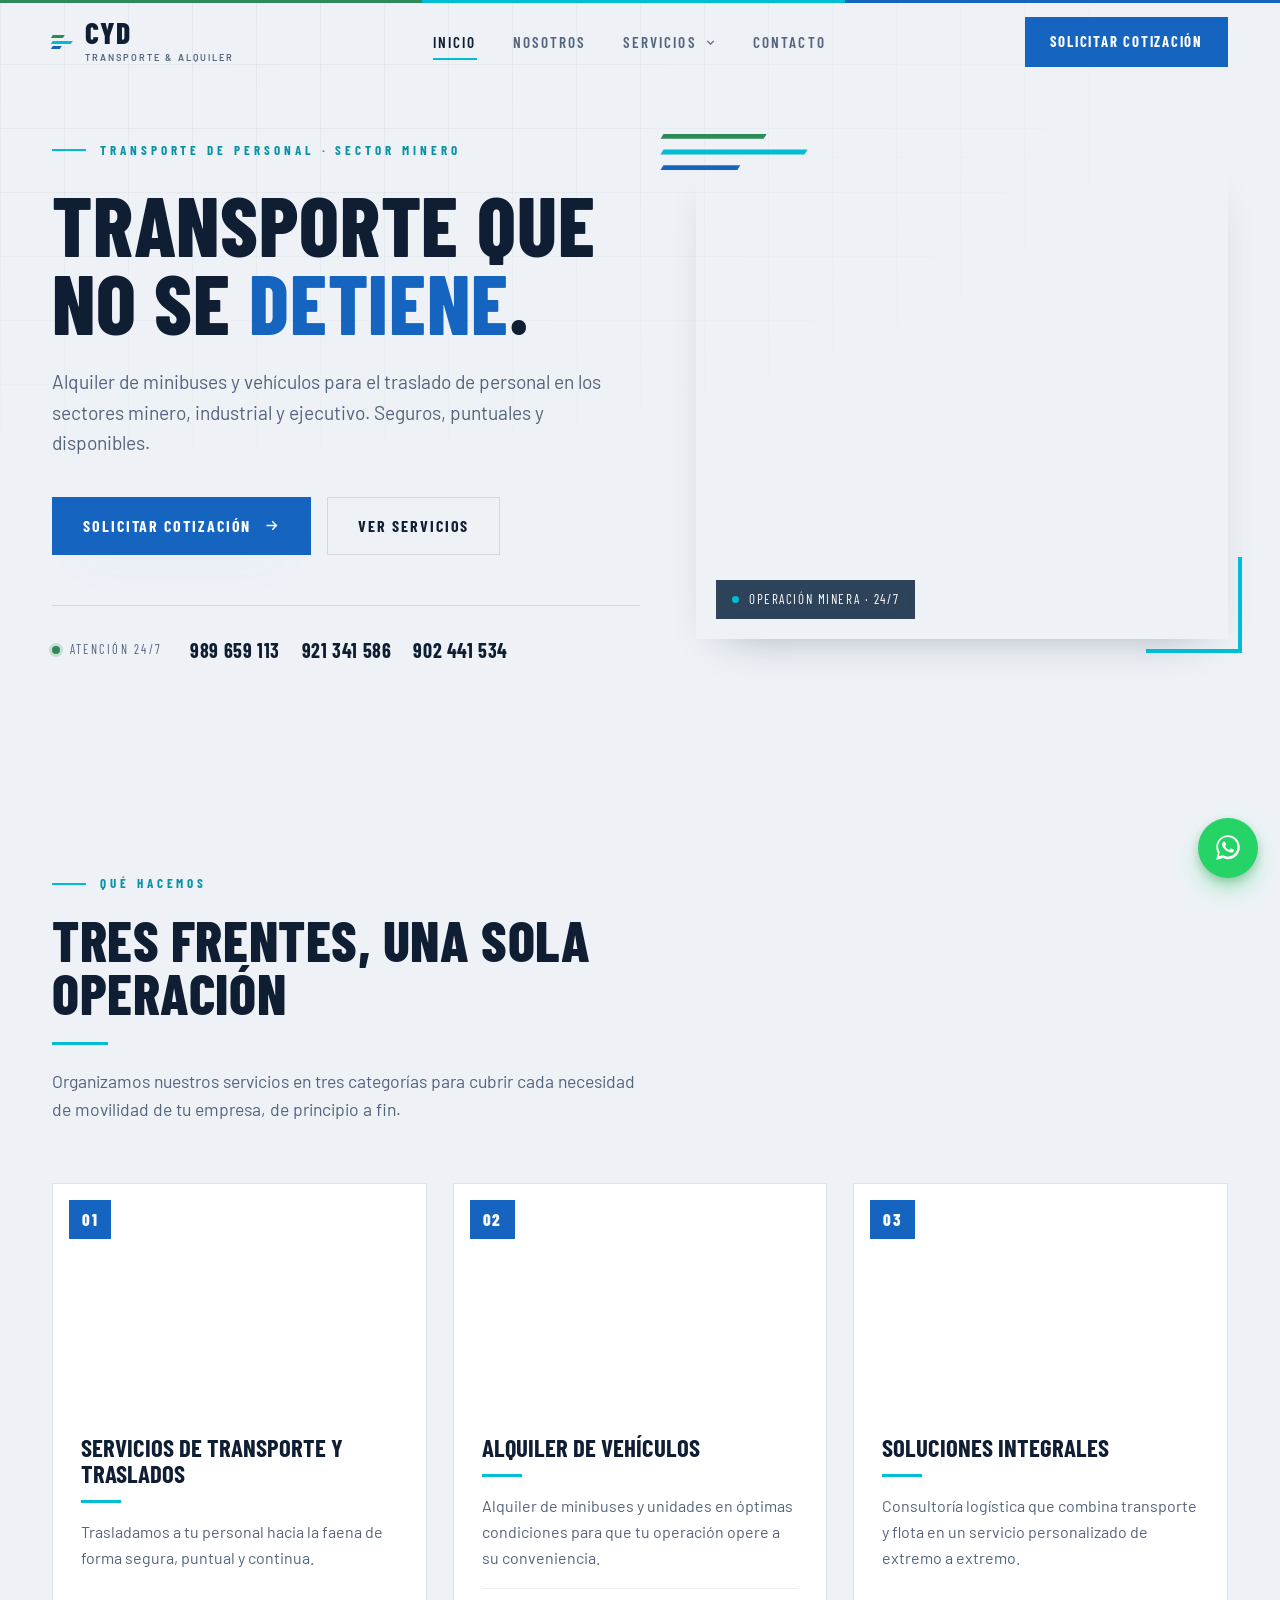
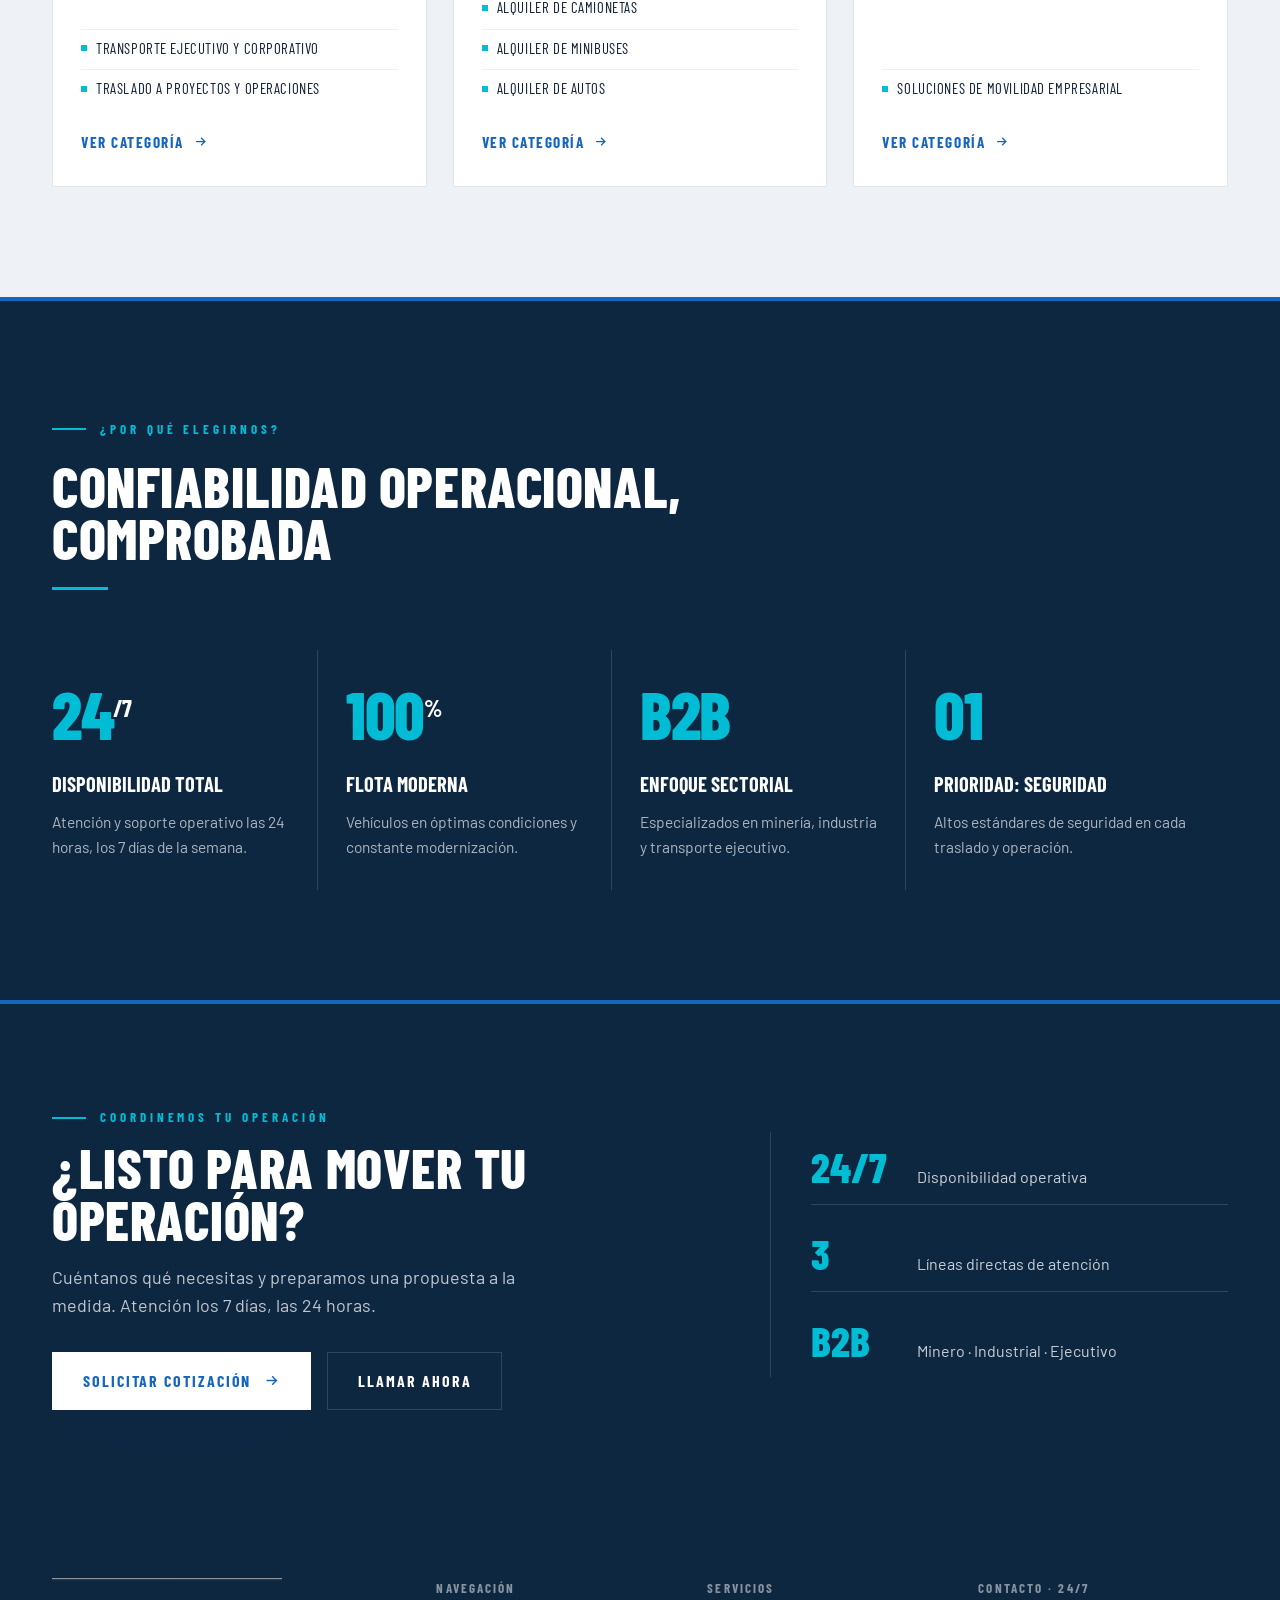
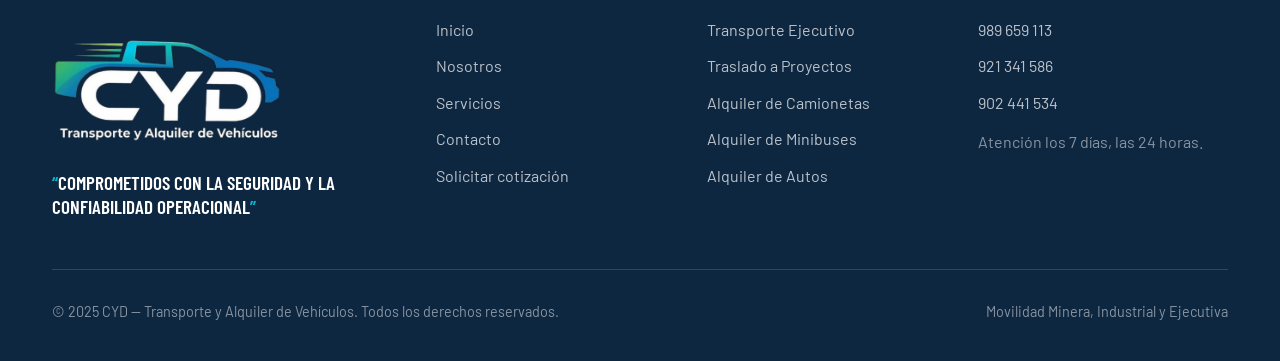
==== index.html @ aae9b76c "Salto a secciones de servicios + boton flotante de WhatsApp - servicios.html salta al #hash tras gen" ====
<!doctype html>
<html lang="es">
  <head>
    <meta charset="UTF-8" />
    <meta name="viewport" content="width=device-width, initial-scale=1.0" />
    <title>CYD — Transporte y Alquiler de Vehículos</title>
    <meta
      name="description"
      content="CYD — Transporte de personal y alquiler de minibuses y vehículos para los sectores minero, industrial y ejecutivo. Disponibilidad 24/7."
    />
    <link rel="preconnect" href="https://fonts.googleapis.com" />
    <link rel="preconnect" href="https://fonts.gstatic.com" crossorigin />
    <link
      href="https://fonts.googleapis.com/css2?family=Barlow+Condensed:wght@500;600;700;800&family=Barlow:wght@300;400;500;600&display=swap"
      rel="stylesheet"
    />
    <link rel="icon" type="image/png" href="assets/cyd-logo-mark.png" />
    <link rel="apple-touch-icon" href="assets/cyd-logo-mark.png" />
    <link rel="stylesheet" href="assets/cyd.css?v=75efc195" />
  </head>
  <body>
    <header id="site-header"></header>
    <div class="mobile-menu" id="mobile-menu"></div>

    <main>
      <!-- HERO -->
      <section class="home-hero">
        <div class="hero-grid"></div>
        <div class="container">
          <div class="grid">
            <div class="copy">
              <span class="eyebrow reveal"
                >Transporte de Personal &middot; Sector Minero</span
              >
              <h1 class="display reveal" style="transition-delay: 0.06s">
                Transporte que<br />no se <span class="accent">detiene</span>.
              </h1>
              <p class="sub reveal" style="transition-delay: 0.12s">
                Alquiler de minibuses y vehículos para el traslado de personal
                en los sectores minero, industrial y ejecutivo. Seguros,
                puntuales y disponibles.
              </p>
              <div class="actions reveal" style="transition-delay: 0.18s">
                <a href="cotizacion.html" class="btn btn-primary"
                  >Solicitar cotización
                  <svg
                    class="arrow"
                    viewBox="0 0 24 24"
                    fill="none"
                    stroke="currentColor"
                    stroke-width="2"
                  >
                    <path d="M5 12h14M13 6l6 6-6 6" /></svg
                ></a>
                <a href="servicios.html" class="btn btn-ghost">Ver servicios</a>
              </div>
              <div class="contacts reveal" style="transition-delay: 0.24s">
                <span class="lab"><span class="dot"></span>Atención 24/7</span>
                <div class="nums">
                  <a href="tel:989659113">989 659 113</a>
                  <a href="tel:921341586">921 341 586</a>
                  <a href="tel:902441534">902 441 534</a>
                </div>
              </div>
            </div>
            <div class="media-frame reveal" style="transition-delay: 0.1s">
              <div class="speedlines">
                <span></span><span></span><span></span>
              </div>
              <image-slot
                id="home-hero"
                style="height: 480px"
                shape="rect"
                fit="cover"
                src="https://images.unsplash.com/photo-1628487749130-2d41acb1802a?w=1100&q=80&auto=format&fit=crop"
                placeholder="Arrastra una foto de tu operación"
              ></image-slot>
              <div class="media-tag">
                <span class="dot"></span>Operación minera · 24/7
              </div>
              <div class="corner"></div>
            </div>
          </div>
        </div>
      </section>

      <!-- CATEGORÍAS -->
      <section class="section-pad" id="categorias">
        <div class="container">
          <div class="section-head reveal">
            <span class="eyebrow">Qué hacemos</span>
            <h2 class="display">Tres frentes, una sola operación</h2>
            <div class="underline"></div>
            <p>
              Organizamos nuestros servicios en tres categorías para cubrir cada
              necesidad de movilidad de tu empresa, de principio a fin.
            </p>
          </div>
          <div class="cat-grid" id="cat-grid"></div>
        </div>
      </section>

      <!-- POR QUÉ -->
      <section
        class="band-navy section-pad"
        id="porque"
        style="
          --band-img: url(&quot;https://images.unsplash.com/photo-1711012604128-8339024a3e12?w=1600&q=80&auto=format&fit=crop&quot;);
        "
      >
        <div class="container">
          <div class="section-head reveal">
            <span class="eyebrow on-dark">¿Por qué elegirnos?</span>
            <h2 class="display">Confiabilidad operacional, comprobada</h2>
            <div class="underline"></div>
          </div>
          <div class="dif-grid" id="dif-grid"></div>
        </div>
      </section>

      <!-- CTA -->
      <section
        class="cta-band"
        style="
          --band-img: url(&quot;https://images.unsplash.com/photo-1755717706420-83d338718475?w=1600&q=80&auto=format&fit=crop&quot;);
        "
      >
        <div class="container">
          <div class="cta-band-inner reveal">
            <div class="cta-band-copy">
              <span class="eyebrow on-dark">Coordinemos tu operación</span>
              <h2 class="display">¿Listo para mover tu operación?</h2>
              <p>
                Cuéntanos qué necesitas y preparamos una propuesta a la medida.
                Atención los 7 días, las 24 horas.
              </p>
              <div class="actions">
                <a href="cotizacion.html" class="btn btn-light"
                  >Solicitar cotización
                  <svg
                    class="arrow"
                    viewBox="0 0 24 24"
                    fill="none"
                    stroke="currentColor"
                    stroke-width="2"
                  >
                    <path d="M5 12h14M13 6l6 6-6 6" /></svg
                ></a>
                <a href="tel:989659113" class="btn btn-ghost on-dark"
                  >Llamar ahora</a
                >
              </div>
            </div>
            <div class="cta-band-aside">
              <div class="kpi">
                <span class="k">24/7</span
                ><span class="v">Disponibilidad operativa</span>
              </div>
              <div class="kpi">
                <span class="k">3</span
                ><span class="v">Líneas directas de atención</span>
              </div>
              <div class="kpi">
                <span class="k">B2B</span
                ><span class="v">Minero · Industrial · Ejecutivo</span>
              </div>
            </div>
          </div>
        </div>
      </section>
    </main>

    <footer id="site-footer"></footer>

    <script>
      window.CYD_PAGE = "inicio";
    </script>
    <script src="assets/image-slot.js?v=605df3a6"></script>
    <script src="assets/cyd.js?v=7b2daee9"></script>
    <script>
      // Tarjetas de categoría (usa CYD_CATS de cyd.js)
      const catMeta = {
        transporte: {
          photo:
            "https://images.unsplash.com/photo-1535655685871-dc8158ff167e?w=900&q=80&auto=format&fit=crop",
          desc: "Trasladamos a tu personal hacia la faena de forma segura, puntual y continua.",
        },
        alquiler: {
          photo:
            "https://images.unsplash.com/photo-1533473359331-0135ef1b58bf?w=900&q=80&auto=format&fit=crop",
          desc: "Alquiler de minibuses y unidades en óptimas condiciones para que tu operación opere a su conveniencia.",
        },
        soluciones: {
          photo:
            "https://images.unsplash.com/photo-1553413077-190dd305871c?w=900&q=80&auto=format&fit=crop",
          desc: "Consultoría logística que combina transporte y flota en un servicio personalizado de extremo a extremo.",
        },
      };
      const arrow =
        '<svg viewBox="0 0 24 24" fill="none" stroke="currentColor" stroke-width="2"><path d="M5 12h14M13 6l6 6-6 6"/></svg>';
      document.getElementById("cat-grid").innerHTML = window.CYD_CATS.map(
        (c, i) => `
    <a class="cat-card reveal" href="servicios.html#cat-${c.id}" style="transition-delay:${i * 0.08}s">
      <div class="ph">
        <span class="num">${c.n}</span>
        <image-slot id="cat-${c.id}" style="height:220px" shape="rect" fit="cover" src="${catMeta[c.id].photo}" placeholder="Foto ${c.short}"></image-slot>
      </div>
      <div class="body">
        <h3>${c.title}</h3>
        <div class="ul"></div>
        <p>${catMeta[c.id].desc}</p>
        <div class="svc">${c.services.map((s) => `<span>${s.name}</span>`).join("")}</div>
        <span class="more">Ver categoría ${arrow}</span>
      </div>
    </a>`,
      ).join("");

      const dif = [
        {
          num: "24",
          small: "/7",
          t: "Disponibilidad total",
          d: "Atención y soporte operativo las 24 horas, los 7 días de la semana.",
        },
        {
          num: "100",
          small: "%",
          t: "Flota moderna",
          d: "Vehículos en óptimas condiciones y constante modernización.",
        },
        {
          num: "B2B",
          small: "",
          t: "Enfoque sectorial",
          d: "Especializados en minería, industria y transporte ejecutivo.",
        },
        {
          num: "01",
          small: "",
          t: "Prioridad: seguridad",
          d: "Altos estándares de seguridad en cada traslado y operación.",
        },
      ];
      document.getElementById("dif-grid").innerHTML = dif
        .map(
          (d, i) => `
    <div class="dif reveal" style="transition-delay:${i * 0.07}s">
      <div class="num">${d.num}<small>${d.small}</small></div>
      <h3>${d.t}</h3>
      <p>${d.d}</p>
    </div>`,
        )
        .join("");
    </script>
  </body>
</html>
---- assets/cyd.css ----
/* ============================================================
   CYD — Sistema de diseño compartido
   Light-first · derivado del logo (azul/cian/verde sobre claro)
   Fonts: Barlow Condensed (display) · Barlow (cuerpo)
============================================================ */
:root {
  --bg: #EEF2F7;
  --surface: #FFFFFF;
  --bg-3: #E4EAF2;
  --navy: #0E2741;
  --navy-2: #143150;
  --ink: #0F1E33;
  --ink-2: #54647C;
  --ink-3: #8492a6;
  --blue: #1565C0;
  --blue-bright: #2479e0;
  --blue-deep: #0E4A94;
  --cyan: #00BCD4;
  --cyan-ink: #0792a6;
  --green: #2E8B57;
  --line: rgba(15,30,51,0.12);
  --line-2: rgba(15,30,51,0.07);
  --line-d: rgba(255,255,255,0.14);
  --shadow: 0 22px 48px -28px rgba(21,101,192,0.45);
  --shadow-card: 0 18px 44px -28px rgba(15,30,51,0.42);
  --shadow-nav: 0 8px 30px -20px rgba(15,30,51,0.5);
  --maxw: 1240px;
  --ease: cubic-bezier(0.22, 1, 0.36, 1);
}
* { margin: 0; padding: 0; box-sizing: border-box; }
html { scroll-behavior: smooth; }
body {
  background: var(--bg);
  color: var(--ink);
  font-family: 'Barlow', system-ui, sans-serif;
  line-height: 1.6;
  overflow-x: hidden;
  -webkit-font-smoothing: antialiased;
}
::selection { background: var(--cyan); color: var(--navy); }
a { color: inherit; text-decoration: none; }
ul { list-style: none; }
img, svg { display: block; }
image-slot { display: block; }

.display { font-family: 'Barlow Condensed', sans-serif; font-weight: 800; text-transform: uppercase; letter-spacing: 0.01em; line-height: 0.94; }
.eyebrow {
  font-family: 'Barlow Condensed', sans-serif; font-weight: 700; text-transform: uppercase;
  letter-spacing: 0.3em; font-size: 0.82rem; color: var(--cyan-ink);
  display: inline-flex; align-items: center; gap: 14px;
}
.eyebrow::before { content: ""; width: 34px; height: 2px; background: var(--cyan); }
.eyebrow.on-dark { color: var(--cyan); }

.container { width: 100%; max-width: var(--maxw); margin: 0 auto; padding: 0 32px; position: relative; z-index: 2; }
section { position: relative; }

/* ---------- Buttons ---------- */
.btn {
  font-family: 'Barlow Condensed', sans-serif; font-weight: 700; text-transform: uppercase;
  letter-spacing: 0.12em; font-size: 1rem; padding: 15px 30px;
  display: inline-flex; align-items: center; gap: 12px; border: 1.5px solid transparent;
  cursor: pointer; transition: all 0.25s var(--ease); background: none; color: var(--ink);
}
.btn-primary { background: var(--blue); color: #fff; box-shadow: var(--shadow); }
.btn-primary:hover { background: var(--blue-bright); transform: translateY(-2px); }
.btn-ghost { border-color: var(--line); color: var(--ink); }
.btn-ghost:hover { border-color: var(--cyan); color: var(--cyan-ink); }
.btn-ghost.on-dark { color: #fff; border-color: var(--line-d); }
.btn-ghost.on-dark:hover { border-color: var(--cyan); color: var(--cyan); }
.btn-light { background: #fff; color: var(--blue); box-shadow: var(--shadow); }
.btn-light:hover { background: var(--bg); transform: translateY(-2px); }
.btn svg { width: 17px; height: 17px; }
.btn .arrow { transition: transform 0.25s var(--ease); }
.btn:hover .arrow { transform: translateX(4px); }

/* ---------- Speed lines (motivo del logo) ---------- */
.speedlines { position: absolute; pointer-events: none; display: flex; flex-direction: column; gap: 9px; }
.speedlines span { height: 4px; display: block; transform: skewX(-32deg); }
.speedlines span:nth-child(1) { width: 86px; background: var(--green); }
.speedlines span:nth-child(2) { width: 120px; background: var(--cyan); }
.speedlines span:nth-child(3) { width: 64px; background: var(--blue); }

/* ---------- Logo ---------- */
.logo { display: flex; align-items: center; gap: 13px; }
.logo .ticks { display: flex; flex-direction: column; gap: 3px; }
.logo .ticks span { height: 2.5px; display: block; transform: skewX(-32deg); }
.logo .ticks span:nth-child(1) { width: 12px; background: var(--green); }
.logo .ticks span:nth-child(2) { width: 20px; background: var(--cyan); }
.logo .ticks span:nth-child(3) { width: 9px;  background: var(--blue); }
.logo .word { font-family: 'Barlow Condensed', sans-serif; font-weight: 800; font-size: 1.85rem; letter-spacing: 0.04em; line-height: 1; color: var(--ink); }
.logo .tag { font-size: 0.58rem; letter-spacing: 0.22em; text-transform: uppercase; color: var(--ink-2); font-weight: 600; margin-top: 3px; }
.logo-stack { display: flex; flex-direction: column; }
.logo.on-dark .word { color: #fff; }
.logo.on-dark .tag { color: rgba(255,255,255,0.6); }

/* ---------- Navbar ---------- */
header { position: fixed; top: 0; left: 0; right: 0; z-index: 200; border-bottom: 1px solid transparent; transition: background 0.3s var(--ease), border-color 0.3s var(--ease), box-shadow 0.3s var(--ease); }
header::before { content: ""; position: absolute; top: 0; left: 0; right: 0; height: 3px; background: linear-gradient(90deg, var(--green) 0 33%, var(--cyan) 33% 66%, var(--blue) 66% 100%); z-index: 1; }
header.scrolled, header.solid { background: rgba(255,255,255,0.94); backdrop-filter: blur(14px); border-bottom: 1px solid var(--line); box-shadow: var(--shadow-nav); }
.nav { display: flex; align-items: center; justify-content: space-between; height: 84px; }
.nav-links { display: flex; align-items: center; gap: 36px; }
.nav-links > a, .nav-item > a {
  font-family: 'Barlow Condensed', sans-serif; font-weight: 600; text-transform: uppercase;
  letter-spacing: 0.14em; font-size: 0.95rem; color: var(--ink-2);
  position: relative; padding: 6px 0; transition: color 0.2s var(--ease);
  display: inline-flex; align-items: center; gap: 7px;
}
.nav-links > a::after, .nav-item > a::after { content: ""; position: absolute; left: 0; bottom: 0; width: 0; height: 2px; background: var(--cyan); transition: width 0.25s var(--ease); }
.nav-links > a:hover, .nav-item > a:hover { color: var(--ink); }
.nav-links > a:hover::after, .nav-item > a:hover::after { width: 100%; }
.nav-links > a.active, .nav-item.active > a { color: var(--ink); }
.nav-links > a.active::after, .nav-item.active > a::after { width: 100%; }
.nav-item > a .chev { width: 13px; height: 13px; transition: transform 0.25s var(--ease); }
.nav-cta { display: flex; align-items: center; gap: 22px; }
.nav-cta .btn { padding: 12px 24px; font-size: 0.92rem; white-space: nowrap; }
.nav-toggle { display: none; background: none; border: 0; cursor: pointer; padding: 6px; }
.nav-toggle span { display: block; width: 26px; height: 2px; background: var(--ink); margin: 5px 0; transition: 0.25s; }

/* ---------- Mega-menú ---------- */
.nav-item { position: static; align-self: stretch; display: flex; align-items: center; }
.mega {
  position: absolute; top: 84px; left: 50%; transform: translateX(-50%) translateY(10px);
  width: min(860px, calc(100vw - 48px));
  background: #fff; border: 1px solid var(--line); box-shadow: 0 30px 70px -32px rgba(15,30,51,0.55);
  display: grid; grid-template-columns: 340px 1fr; opacity: 0; visibility: hidden;
  transition: opacity 0.22s var(--ease), transform 0.22s var(--ease); z-index: 210;
}
.nav-item:hover .mega, .mega:hover, .nav-item.open .mega { opacity: 1; visibility: visible; transform: translateX(-50%) translateY(0); }
.nav-item:hover > a .chev { transform: rotate(180deg); }
.mega-cats { background: var(--bg); border-right: 1px solid var(--line); padding: 14px; }
.mega-cat {
  display: flex; align-items: center; gap: 16px; padding: 16px 18px; cursor: pointer; text-decoration: none;
  border: 1px solid transparent; transition: background 0.18s var(--ease), border-color 0.18s var(--ease); position: relative;
}
.mega-cat .cn { font-family: 'Barlow Condensed', sans-serif; font-weight: 800; font-size: 0.92rem; color: var(--blue); letter-spacing: 0.06em; min-width: 22px; }
.mega-cat .ct { font-family: 'Barlow Condensed', sans-serif; font-weight: 600; text-transform: uppercase; letter-spacing: 0.05em; font-size: 1.02rem; color: var(--ink); line-height: 1.05; flex: 1; }
.mega-cat .ca { width: 16px; height: 16px; color: var(--ink-3); transition: transform 0.18s var(--ease); }
.mega-cat:hover, .mega-cat.active { background: #fff; border-color: var(--line); }
.mega-cat.active { box-shadow: inset 3px 0 0 var(--cyan); }
.mega-cat.active .ca { transform: translateX(3px); color: var(--blue); }
.mega-panel { padding: 30px 34px; display: none; }
.mega-panel.active { display: block; animation: megaFade 0.25s var(--ease); }
@keyframes megaFade { from { opacity: 0; transform: translateY(6px); } to { opacity: 1; transform: none; } }
.mega-panel h4 { font-family: 'Barlow Condensed', sans-serif; font-weight: 700; text-transform: uppercase; letter-spacing: 0.18em; font-size: 0.78rem; color: var(--ink-3); margin-bottom: 18px; padding-bottom: 14px; border-bottom: 1px solid var(--line); }
.mega-panel a { display: flex; align-items: center; gap: 12px; padding: 11px 0; color: var(--ink); font-size: 1.05rem; transition: color 0.18s var(--ease), padding 0.18s var(--ease); }
.mega-panel a::before { content: ""; width: 0; height: 1.5px; background: var(--cyan); transition: width 0.2s var(--ease); }
.mega-panel a:hover { color: var(--blue); padding-left: 4px; }
.mega-panel a:hover::before { width: 16px; }

/* ---------- Mobile menu ---------- */
.mobile-menu { position: fixed; inset: 84px 0 0 0; background: #fff; z-index: 190; transform: translateX(100%); transition: transform 0.35s var(--ease); padding: 14px 24px 40px; overflow-y: auto; -webkit-overflow-scrolling: touch; overscroll-behavior: contain; }
.mobile-menu.open { transform: translateX(0); }
.mobile-menu > a:not(.btn), .mm-cat-head { display: block; font-family: 'Barlow Condensed', sans-serif; font-weight: 600; text-transform: uppercase; letter-spacing: 0.1em; font-size: 1.3rem; padding: 16px 0; border-bottom: 1px solid var(--line); color: var(--ink); }
.mm-group { border-bottom: 1px solid var(--line); padding: 12px 0; }
.mm-group .mm-cat-head { border: 0; padding: 10px 0; color: var(--blue); font-size: 1.05rem; letter-spacing: 0.08em; }
.mm-group a { display: block; padding: 11px 0 11px 16px; color: var(--ink-2); font-size: 1.05rem; }
.mm-group a:active { color: var(--blue); }
.mobile-menu .btn { display: flex; width: 100%; justify-content: center; margin-top: 26px; border: 0; padding: 17px 24px; }
.mobile-menu .btn-primary { background: var(--blue); color: #fff; }

/* Hamburguesa → X */
.nav-toggle span { transition: transform 0.28s var(--ease), opacity 0.2s var(--ease); transform-origin: center; }
.nav-toggle.open span:nth-child(1) { transform: translateY(7px) rotate(45deg); }
.nav-toggle.open span:nth-child(2) { opacity: 0; }
.nav-toggle.open span:nth-child(3) { transform: translateY(-7px) rotate(-45deg); }

/* ---------- Page hero (interior) ---------- */
.page-hero { padding: 150px 0 70px; background: var(--navy); color: #fff; position: relative; overflow: hidden; border-bottom: 4px solid var(--blue); }
.page-hero .hero-grid { position: absolute; inset: 0; z-index: 1;
  background-image: linear-gradient(rgba(255,255,255,0.05) 1px, transparent 1px), linear-gradient(90deg, rgba(255,255,255,0.05) 1px, transparent 1px);
  background-size: 64px 64px; -webkit-mask-image: radial-gradient(120% 100% at 80% 0%, #000, transparent 70%); mask-image: radial-gradient(120% 100% at 80% 0%, #000, transparent 70%); }
.page-hero .speedlines { top: 50%; right: 5%; transform: translateY(-50%) scale(2.2); transform-origin: right; opacity: 0.85; }
.page-hero .inner { position: relative; z-index: 2; max-width: 820px; }
.page-hero .crumbs { font-family: 'Barlow Condensed', sans-serif; text-transform: uppercase; letter-spacing: 0.16em; font-size: 0.82rem; color: rgba(255,255,255,0.55); margin-bottom: 20px; display: flex; gap: 10px; align-items: center; }
.page-hero .crumbs a:hover { color: var(--cyan); }
.page-hero .crumbs .sep { color: var(--cyan); }
.page-hero h1 { font-size: clamp(2.8rem, 6vw, 5rem); color: #fff; }
.page-hero h1 .accent { color: var(--cyan); }
.page-hero .lead { color: rgba(255,255,255,0.7); font-size: 1.2rem; max-width: 620px; margin-top: 22px; }

/* ---------- Section scaffold ---------- */
.section-pad { padding: 110px 0; }
.section-head { max-width: 720px; margin-bottom: 60px; }
.section-head.center { margin-left: auto; margin-right: auto; text-align: center; }
.section-head.center .eyebrow { justify-content: center; }
.section-head.center .underline { margin-left: auto; margin-right: auto; }
.section-head h2 { font-size: clamp(2.2rem, 4.4vw, 3.6rem); margin-top: 20px; }
.section-head .underline { width: 56px; height: 3px; background: var(--cyan); margin-top: 22px; }
.section-head p { color: var(--ink-2); margin-top: 22px; font-size: 1.1rem; max-width: 600px; }
.section-head.center p { margin-left: auto; margin-right: auto; }

/* ---------- Footer ---------- */
footer { background: var(--navy); color: #fff; padding: 72px 0 38px; }
.footer-top { display: grid; grid-template-columns: 1.5fr 1fr 1fr 1.1fr; gap: 44px; padding-bottom: 50px; border-bottom: 1px solid var(--line-d); }
.footer-logo { display: inline-block; }
.footer-logo img { width: 230px; height: auto; display: block; }
.footer-lema { font-family: 'Barlow Condensed', sans-serif; font-weight: 600; text-transform: uppercase; font-size: 1.2rem; line-height: 1.25; max-width: 320px; margin-top: 22px; color: #fff; }
.footer-lema .q { color: var(--cyan); }
.footer-col h5 { font-family: 'Barlow Condensed', sans-serif; text-transform: uppercase; letter-spacing: 0.16em; font-size: 0.82rem; color: rgba(255,255,255,0.5); margin-bottom: 18px; }
.footer-col a, .footer-col p { color: rgba(255,255,255,0.72); font-size: 1rem; display: block; margin-bottom: 11px; transition: color 0.2s var(--ease); }
.footer-col a:hover { color: var(--cyan); }
.footer-bottom { display: flex; flex-wrap: wrap; justify-content: space-between; align-items: center; gap: 16px; padding-top: 30px; color: rgba(255,255,255,0.5); font-size: 0.9rem; }

/* ---------- Reveal ---------- */
.reveal { opacity: 0; transform: translateY(28px); transition: opacity 0.7s var(--ease), transform 0.7s var(--ease); }
.reveal.in { opacity: 1; transform: none; }
@media (prefers-reduced-motion: reduce) { .reveal { opacity: 1; transform: none; transition: none; } }

/* ============================================================
   COMPONENTES DE CONTENIDO
============================================================ */

/* ---------- Home hero (split) ---------- */
.home-hero { padding: 132px 0 90px; position: relative; overflow: hidden; }
.home-hero .hero-grid { position: absolute; inset: 0; z-index: 0;
  background-image: linear-gradient(rgba(15,30,51,0.05) 1px, transparent 1px), linear-gradient(90deg, rgba(15,30,51,0.05) 1px, transparent 1px);
  background-size: 64px 64px; -webkit-mask-image: radial-gradient(110% 80% at 20% 10%, #000, transparent 70%); mask-image: radial-gradient(110% 80% at 20% 10%, #000, transparent 70%); }
.home-hero .grid { display: grid; grid-template-columns: 1.05fr 0.95fr; gap: 56px; align-items: center; position: relative; z-index: 2; }
.home-hero h1 { font-size: clamp(3rem, 6.5vw, 5.8rem); margin: 24px 0 0; }
.home-hero h1 .accent { color: var(--blue); }
.home-hero .sub { color: var(--ink-2); font-size: clamp(1.05rem, 1.5vw, 1.3rem); max-width: 560px; margin: 26px 0 0; }
.home-hero .actions { display: flex; flex-wrap: wrap; gap: 16px; margin-top: 38px; }
.home-hero .contacts { display: flex; flex-wrap: wrap; align-items: center; gap: 12px 28px; margin-top: 50px; padding-top: 28px; border-top: 1px solid var(--line); }
.home-hero .contacts .lab { font-family: 'Barlow Condensed', sans-serif; text-transform: uppercase; letter-spacing: 0.18em; font-size: 0.78rem; color: var(--ink-2); display: flex; align-items: center; gap: 10px; }
.home-hero .contacts .lab .dot { width: 8px; height: 8px; background: var(--green); border-radius: 50%; box-shadow: 0 0 0 3px rgba(46,139,87,0.2); }
.home-hero .contacts .nums { display: flex; flex-wrap: wrap; gap: 8px 22px; }
.home-hero .contacts .nums a { font-family: 'Barlow Condensed', sans-serif; font-weight: 700; font-size: 1.25rem; letter-spacing: 0.03em; transition: color 0.2s var(--ease); }
.home-hero .contacts .nums a:hover { color: var(--blue); }

/* media frame (foto real) */
.media-frame { position: relative; }
.media-frame .speedlines { top: -22px; left: -22px; z-index: 3; transform: scale(1.2); }
.media-frame .corner { position: absolute; right: -14px; bottom: -14px; width: 96px; height: 96px; border-right: 4px solid var(--cyan); border-bottom: 4px solid var(--cyan); z-index: 3; pointer-events: none; }
.media-frame image-slot { width: 100%; box-shadow: var(--shadow-card); }
.media-tag { position: absolute; left: 20px; bottom: 20px; z-index: 4; background: rgba(14,39,65,0.86); backdrop-filter: blur(6px); color: #fff; font-family: 'Barlow Condensed', sans-serif; text-transform: uppercase; letter-spacing: 0.12em; font-size: 0.82rem; padding: 9px 16px; display: flex; align-items: center; gap: 10px; }
.media-tag .dot { width: 7px; height: 7px; border-radius: 50%; background: var(--cyan); }

/* ---------- Category cards (overview) ---------- */
.cat-grid { display: grid; grid-template-columns: repeat(3, 1fr); gap: 26px; }
.cat-card { background: var(--surface); border: 1px solid var(--line); display: flex; flex-direction: column; transition: transform 0.3s var(--ease), box-shadow 0.3s var(--ease); position: relative; overflow: hidden; }
.cat-card:hover { transform: translateY(-4px); box-shadow: var(--shadow-card); }
.cat-card .ph { position: relative; overflow: hidden; }
.cat-card .ph image-slot { width: 100%; height: 220px; }
.cat-card .ph .num { position: absolute; top: 16px; left: 16px; z-index: 4; font-family: 'Barlow Condensed', sans-serif; font-weight: 800; font-size: 1.05rem; letter-spacing: 0.1em; color: #fff; background: var(--blue); padding: 6px 13px; }
.cat-card .body { padding: 30px 28px 32px; display: flex; flex-direction: column; flex: 1; }
.cat-card h3 { font-family: 'Barlow Condensed', sans-serif; font-weight: 700; text-transform: uppercase; font-size: 1.55rem; line-height: 1.05; }
.cat-card .ul { width: 40px; height: 3px; background: var(--cyan); margin: 14px 0 16px; }
.cat-card p { color: var(--ink-2); font-size: 1rem; flex: 1; }
.cat-card .svc { margin-top: 18px; display: flex; flex-direction: column; gap: 2px; }
.cat-card .svc span { font-family: 'Barlow Condensed', sans-serif; text-transform: uppercase; letter-spacing: 0.04em; font-size: 0.92rem; color: var(--ink); padding: 7px 0; border-top: 1px solid var(--line-2); display: flex; align-items: center; gap: 9px; }
.cat-card .svc span::before { content: ""; width: 6px; height: 6px; background: var(--cyan); flex: none; }
.cat-card .more { margin-top: 22px; font-family: 'Barlow Condensed', sans-serif; font-weight: 700; text-transform: uppercase; letter-spacing: 0.1em; font-size: 0.95rem; color: var(--blue); display: inline-flex; align-items: center; gap: 9px; transition: gap 0.25s var(--ease); }
.cat-card:hover .more { gap: 15px; }
.cat-card .more svg { width: 15px; height: 15px; }

/* ---------- Service detail blocks (servicios.html) ---------- */
.cat-section { padding: 96px 0; border-top: 1px solid var(--line); scroll-margin-top: 96px; }
.cat-section:nth-of-type(even) { background: var(--surface); }
.cat-section .head { display: flex; align-items: flex-end; gap: 24px; margin-bottom: 50px; flex-wrap: wrap; }
.cat-section .head .bignum { font-family: 'Barlow Condensed', sans-serif; font-weight: 800; font-size: clamp(3.5rem, 7vw, 6rem); line-height: 0.8; color: var(--bg-3); -webkit-text-stroke: 0; }
.cat-section .head .htext h2 { font-size: clamp(2rem, 4vw, 3.2rem); }
.cat-section .head .htext .eyebrow { margin-bottom: 12px; }
.cat-section .head .htext .ul { width: 50px; height: 3px; background: var(--cyan); margin-top: 16px; }
.svc-grid { display: grid; grid-template-columns: repeat(2, 1fr); gap: 26px; }
.svc-grid.cols-1 { grid-template-columns: 1fr; }
.svc-item { display: grid; grid-template-columns: 300px 1fr; background: var(--bg); border: 1px solid var(--line); overflow: hidden; transition: box-shadow 0.3s var(--ease); scroll-margin-top: 110px; }
.cat-section:nth-of-type(even) .svc-item { background: var(--surface); }
.svc-item:hover { box-shadow: var(--shadow-card); }
.svc-item .ph image-slot { width: 100%; height: 100%; min-height: 220px; }
.svc-item .body { padding: 30px 30px 34px; display: flex; flex-direction: column; }
.svc-item .ic { width: 44px; height: 44px; color: var(--blue); margin-bottom: 18px; }
.svc-item h3 { font-family: 'Barlow Condensed', sans-serif; font-weight: 700; text-transform: uppercase; font-size: 1.5rem; line-height: 1.05; margin-bottom: 12px; }
.svc-item p { color: var(--ink-2); font-size: 1.02rem; }
.svc-item .tags { display: flex; flex-wrap: wrap; gap: 8px; margin-top: 20px; }
.svc-item .tags span { font-family: 'Barlow Condensed', sans-serif; text-transform: uppercase; letter-spacing: 0.06em; font-size: 0.8rem; color: var(--cyan-ink); border: 1px solid var(--line); padding: 5px 11px; }

/* ---------- Stats / diferenciadores (banda navy) ---------- */
.band-navy { background: var(--navy); color: #fff; border-top: 4px solid var(--blue); position: relative; isolation: isolate; overflow: hidden; }
.band-navy::before { content: ""; position: absolute; inset: 0; z-index: -2; background-image: var(--band-img); background-size: cover; background-position: center; opacity: 0.16; }
.band-navy::after { content: ""; position: absolute; inset: 0; z-index: -1; background:
  linear-gradient(115deg, var(--navy) 0%, rgba(14,39,65,0.7) 46%, rgba(14,39,65,0.92) 100%); }
.band-navy .section-head h2 { color: #fff; }
.dif-grid { display: grid; grid-template-columns: repeat(4, 1fr); gap: 0; }
.dif { padding: 30px 28px 30px 0; border-right: 1px solid var(--line-d); margin-right: 28px; }
.dif:last-child { border-right: 0; margin-right: 0; }
.dif .num { font-family: 'Barlow Condensed', sans-serif; font-weight: 800; font-size: 4.2rem; line-height: 1; color: var(--cyan); letter-spacing: -0.02em; }
.dif .num small { font-size: 1.5rem; color: #fff; vertical-align: super; font-weight: 700; }
.dif h3 { font-family: 'Barlow Condensed', sans-serif; font-weight: 700; text-transform: uppercase; font-size: 1.28rem; margin: 20px 0 10px; color: #fff; }
.dif p { color: rgba(255,255,255,0.66); font-size: 0.97rem; }

/* ---------- Misión / Visión / Valores ---------- */
.mv-grid { display: grid; grid-template-columns: 1fr 1fr; gap: 70px; align-items: start; }
.mv-block { margin-bottom: 40px; }
.mv-block:last-child { margin-bottom: 0; }
.mv-block .tag { font-family: 'Barlow Condensed', sans-serif; text-transform: uppercase; letter-spacing: 0.2em; font-size: 0.85rem; color: var(--cyan-ink); display: flex; align-items: center; gap: 12px; margin-bottom: 14px; }
.mv-block .tag .n { color: rgba(15,30,51,0.3); }
.mv-block h3 { font-family: 'Barlow Condensed', sans-serif; font-weight: 700; text-transform: uppercase; font-size: 1.8rem; margin-bottom: 10px; }
.mv-block p { color: var(--ink-2); font-size: 1.05rem; }
.valores .vh { font-family: 'Barlow Condensed', sans-serif; font-weight: 700; text-transform: uppercase; letter-spacing: 0.04em; font-size: 1.5rem; margin-bottom: 24px; padding-bottom: 18px; border-bottom: 1px solid var(--line); }
.valor { padding: 15px 0 15px 22px; border-left: 3px solid var(--cyan); margin-bottom: 16px; transition: padding-left 0.25s var(--ease); }
.valor:hover { padding-left: 30px; }
.valor h4 { font-family: 'Barlow Condensed', sans-serif; font-weight: 700; text-transform: uppercase; letter-spacing: 0.05em; font-size: 1.15rem; margin-bottom: 3px; }
.valor p { color: var(--ink-2); font-size: 0.95rem; }

/* ---------- Contacto: números ---------- */
.band-blue { background: var(--blue); color: #fff; overflow: hidden; position: relative; isolation: isolate; }
.band-blue::before { content: ""; position: absolute; inset: 0; z-index: -2; background-image: var(--band-img); background-size: cover; background-position: center; opacity: 0.14; }
.band-blue::after { content: ""; position: absolute; inset: 0; z-index: -1; background:
  linear-gradient(115deg, var(--blue-deep) 0%, rgba(21,101,192,0.78) 48%, rgba(14,74,148,0.92) 100%); }
.band-blue .speedlines { top: 50px; right: 4%; transform: scale(2.1); transform-origin: right; opacity: 0.85; }
.band-blue .speedlines span:nth-child(1) { background: var(--green); }
.band-blue .speedlines span:nth-child(2) { background: var(--cyan); }
.band-blue .speedlines span:nth-child(3) { background: #fff; }
.band-blue .eyebrow { color: #fff; }
.band-blue .eyebrow::before { background: var(--cyan); }
.band-blue h2 { color: #fff; }
.badge-247 { display: inline-flex; align-items: center; gap: 12px; border: 1.5px solid var(--line-d); padding: 10px 20px; font-family: 'Barlow Condensed', sans-serif; text-transform: uppercase; letter-spacing: 0.16em; font-size: 0.95rem; color: #fff; }
.badge-247 .dot { width: 9px; height: 9px; background: var(--cyan); border-radius: 50%; animation: pulse 2.4s infinite; }
@keyframes pulse { 0%,100% { box-shadow: 0 0 0 0 rgba(0,188,212,0.6); } 50% { box-shadow: 0 0 0 8px rgba(0,188,212,0); } }
.num-grid { display: grid; grid-template-columns: repeat(3, 1fr); gap: 1px; background: var(--line-d); border: 1px solid var(--line-d); }
.num-card { background: var(--blue); padding: 38px 32px; transition: background 0.3s var(--ease); }
.num-card:hover { background: var(--blue-deep); }
.num-card .lbl { font-family: 'Barlow Condensed', sans-serif; text-transform: uppercase; letter-spacing: 0.2em; font-size: 0.78rem; color: rgba(255,255,255,0.7); display: flex; align-items: center; gap: 9px; margin-bottom: 14px; }
.num-card .lbl svg { width: 16px; height: 16px; color: var(--cyan); }
.num-card a { font-family: 'Barlow Condensed', sans-serif; font-weight: 800; font-size: clamp(1.7rem, 3vw, 2.4rem); letter-spacing: 0.02em; color: #fff; transition: color 0.2s var(--ease); }
.num-card a:hover { color: var(--cyan); }

/* ---------- CTA band (claro) ---------- */
.cta-split { display: grid; grid-template-columns: 1.2fr auto; gap: 40px; align-items: center; background: var(--surface); border: 1px solid var(--line); border-top: 4px solid var(--blue); padding: 50px 48px; }
.cta-split h2 { font-size: clamp(1.9rem, 3.4vw, 2.8rem); }
.cta-split p { color: var(--ink-2); margin-top: 12px; font-size: 1.08rem; max-width: 520px; }
.cta-split .actions { display: flex; flex-direction: column; gap: 12px; }

/* ---------- CTA band (foto + KPIs) ---------- */
.cta-band { position: relative; isolation: isolate; overflow: hidden; background: var(--navy); color: #fff; padding: 96px 0; border-top: 4px solid var(--blue); }
.cta-band::before { content: ""; position: absolute; inset: 0; z-index: -2; background-image: var(--band-img); background-size: cover; background-position: center; opacity: 0.2; }
.cta-band::after { content: ""; position: absolute; inset: 0; z-index: -1; background: linear-gradient(110deg, var(--navy) 0%, rgba(14,39,65,0.72) 52%, rgba(14,39,65,0.9) 100%); }
.cta-band-inner { display: grid; grid-template-columns: 1.3fr 0.9fr; gap: 56px; align-items: center; }
.cta-band-copy h2 { font-size: clamp(2.1rem, 4.4vw, 3.4rem); margin-top: 14px; color: #fff; }
.cta-band-copy p { color: rgba(255,255,255,0.74); font-size: 1.12rem; margin-top: 18px; max-width: 520px; }
.cta-band-copy .actions { display: flex; flex-wrap: wrap; gap: 16px; margin-top: 32px; }
.cta-band-aside { display: flex; flex-direction: column; gap: 14px; border-left: 1px solid var(--line-d); padding-left: 40px; }
.cta-band-aside .kpi { display: flex; align-items: baseline; gap: 16px; padding: 14px 0; border-bottom: 1px solid var(--line-d); }
.cta-band-aside .kpi:last-child { border-bottom: 0; }
.cta-band-aside .kpi .k { font-family: 'Barlow Condensed', sans-serif; font-weight: 800; font-size: 2.6rem; line-height: 1; color: var(--cyan); min-width: 90px; }
.cta-band-aside .kpi .v { font-size: 1rem; color: rgba(255,255,255,0.78); }

/* ---------- Forms ---------- */
.form-card { background: var(--surface); border: 1px solid var(--line); padding: 44px 44px 48px; box-shadow: var(--shadow-card); }
.form-row { display: grid; grid-template-columns: 1fr 1fr; gap: 22px; margin-bottom: 22px; }
.field { display: flex; flex-direction: column; gap: 8px; }
.field.full { grid-column: 1 / -1; }
.field label { font-family: 'Barlow Condensed', sans-serif; text-transform: uppercase; letter-spacing: 0.1em; font-size: 0.82rem; color: var(--ink-2); font-weight: 600; }
.field label .req { color: var(--blue); }
.field input, .field select, .field textarea {
  font-family: 'Barlow', sans-serif; font-size: 1rem; color: var(--ink);
  background: var(--bg); border: 1.5px solid var(--line); padding: 13px 15px; transition: border-color 0.2s var(--ease), background 0.2s var(--ease);
}
.field input:focus, .field select:focus, .field textarea:focus { outline: none; border-color: var(--blue); background: #fff; }
.field textarea { resize: vertical; min-height: 130px; }
.form-note { font-size: 0.92rem; color: var(--ink-3); margin-top: 6px; }
.form-success { display: none; background: rgba(46,139,87,0.1); border: 1px solid var(--green); color: #1c6b3f; padding: 16px 18px; font-weight: 500; margin-bottom: 22px; }
.form-success.show { display: block; }

/* ---------- Contact info side ---------- */
.contact-grid { display: grid; grid-template-columns: 1fr 1fr; gap: 56px; align-items: start; }
.info-list { display: flex; flex-direction: column; gap: 4px; }
.info-item { display: flex; gap: 18px; padding: 22px 0; border-bottom: 1px solid var(--line); }
.info-item:last-child { border-bottom: 0; }
.info-item .ic { width: 44px; height: 44px; flex: none; border: 1.5px solid var(--line); display: flex; align-items: center; justify-content: center; color: var(--blue); }
.info-item .ic svg { width: 20px; height: 20px; }
.info-item .it h4 { font-family: 'Barlow Condensed', sans-serif; text-transform: uppercase; letter-spacing: 0.08em; font-size: 1.05rem; margin-bottom: 4px; }
.info-item .it p, .info-item .it a { color: var(--ink-2); font-size: 1.02rem; display: block; }
.info-item .it a:hover { color: var(--blue); }

/* ============================================================
   RESPONSIVE  (de mayor a menor — el menor sobreescribe)
============================================================ */

/* Tablet ───────────────────────────────────────────── */
@media (max-width: 980px) {
  .footer-top { grid-template-columns: 1fr 1fr; gap: 36px; }
  .home-hero .grid { grid-template-columns: 1fr; gap: 40px; }
  .home-hero .media-frame { order: -1; }
  .home-hero h1 { margin-top: 18px; }
  .cat-grid { grid-template-columns: 1fr; max-width: 460px; margin: 0 auto; }
  .dif-grid { grid-template-columns: repeat(2, 1fr); gap: 34px 0; }
  .dif:nth-child(2) { border-right: 0; margin-right: 0; }
  .mv-grid { grid-template-columns: 1fr; gap: 48px; }
  .svc-grid { grid-template-columns: 1fr; }
  .contact-grid { grid-template-columns: 1fr; gap: 44px; }
  .cta-band { padding: 76px 0; }
  .cta-band-inner { grid-template-columns: 1fr; gap: 36px; }
  .cta-band-aside { border-left: 0; padding-left: 0; border-top: 1px solid var(--line-d); padding-top: 12px; }
  .cta-band-aside .kpi .k { font-size: 2.2rem; min-width: 76px; }
}

/* Navegación móvil ──────────────────────────────────── */
@media (max-width: 860px) {
  .nav-links, .nav-cta .btn { display: none; }
  .nav-toggle { display: block; }
}

/* Móvil grande ──────────────────────────────────────── */
@media (max-width: 760px) {
  .container { padding: 0 22px; }
  .section-pad { padding: 78px 0; }
  .page-hero { padding: 124px 0 52px; }
  .footer-top { grid-template-columns: 1fr 1fr; gap: 30px 28px; }
  .home-hero { padding: 116px 0 64px; }
  .home-hero image-slot#home-hero { height: 340px !important; }
  .svc-item { grid-template-columns: 1fr; }
  .svc-item .ph image-slot { height: 210px; min-height: 0; }
  .num-grid { grid-template-columns: 1fr; }
  .dif-grid { grid-template-columns: 1fr; }
  .dif { border-right: 0; margin-right: 0; border-bottom: 1px solid var(--line-d); padding: 24px 0; }
  .dif:last-child { border-bottom: 0; }
  .form-row { grid-template-columns: 1fr; gap: 18px; }
  .cta-split { grid-template-columns: 1fr; padding: 36px 26px; }
  .cat-section { padding: 72px 0; }
  .cat-section .head { gap: 16px; margin-bottom: 36px; }
  .cat-section .head .bignum { display: none; }
  .form-card { padding: 30px 22px 34px; }
  /* índice de categorías (servicios.html) → apilado */
  #cat-index { grid-template-columns: 1fr !important; }
  #cat-index > a { border-right: 0 !important; border-bottom: 1px solid var(--line); }
  #cat-index > a:last-child { border-bottom: 0; }
}

/* Móvil pequeño ──────────────────────────────────────── */
@media (max-width: 480px) {
  .container { padding: 0 18px; }
  .nav { height: 72px; }
  header.scrolled, header.solid { } 
  .mobile-menu, .mega { top: 72px; }
  .mobile-menu { inset: 72px 0 0 0; }
  .logo .word { font-size: 1.6rem; }
  .section-pad { padding: 64px 0; }
  .section-head { margin-bottom: 40px; }
  .home-hero { padding: 104px 0 54px; }
  .home-hero image-slot#home-hero { height: 280px !important; }
  .home-hero .contacts { gap: 12px 20px; margin-top: 38px; }
  .page-hero { padding: 104px 0 44px; border-bottom-width: 3px; }
  .footer-top { grid-template-columns: 1fr; gap: 28px; }
  .footer-bottom { flex-direction: column; align-items: flex-start; }
  .btn { padding: 13px 22px; font-size: 0.95rem; }
  .cta-band { padding: 60px 0; }
  .cta-band-aside .kpi .k { font-size: 2rem; min-width: 68px; }
  .num-card { padding: 30px 24px; }
  .badge-247 { font-size: 0.85rem; padding: 9px 16px; }
  .media-frame .corner { display: none; }
  .media-frame .speedlines { transform: scale(0.9); }
  .info-item { gap: 14px; }
  /* tipografía: evita títulos que desborden en pantallas muy angostas */
  .display { overflow-wrap: anywhere; }
}

/* Pantallas muy angostas (≤360) ──────────────────────── */
@media (max-width: 360px) {
  .home-hero .contacts .nums a, .hero-contacts .nums a { font-size: 1.12rem; }
  .cta-band-aside .kpi { flex-direction: column; gap: 4px; }
  .cta-band-aside .kpi .k { min-width: 0; }
}

/* Botón flotante de WhatsApp ──────────────────────────── */
#wa-float {
  position: fixed; right: 22px; bottom: 22px; z-index: 300;
  width: 60px; height: 60px; border-radius: 50%;
  display: flex; align-items: center; justify-content: center;
  background: #25D366; color: #fff;
  box-shadow: 0 12px 28px -8px rgba(37,211,102,0.7), 0 4px 10px rgba(0,0,0,0.18);
  transition: transform 0.2s var(--ease), box-shadow 0.2s var(--ease);
  animation: waPulse 2.6s ease-out infinite;
}
#wa-float svg { width: 34px; height: 34px; }
#wa-float:hover { transform: scale(1.08); box-shadow: 0 16px 34px -8px rgba(37,211,102,0.85), 0 6px 14px rgba(0,0,0,0.22); }
@keyframes waPulse {
  0% { box-shadow: 0 12px 28px -8px rgba(37,211,102,0.7), 0 0 0 0 rgba(37,211,102,0.5); }
  70% { box-shadow: 0 12px 28px -8px rgba(37,211,102,0.7), 0 0 0 16px rgba(37,211,102,0); }
  100% { box-shadow: 0 12px 28px -8px rgba(37,211,102,0.7), 0 0 0 0 rgba(37,211,102,0); }
}
@media (max-width: 480px) {
  #wa-float { right: 16px; bottom: 16px; width: 54px; height: 54px; }
  #wa-float svg { width: 30px; height: 30px; }
}
@media (prefers-reduced-motion: reduce) { #wa-float { animation: none; } }
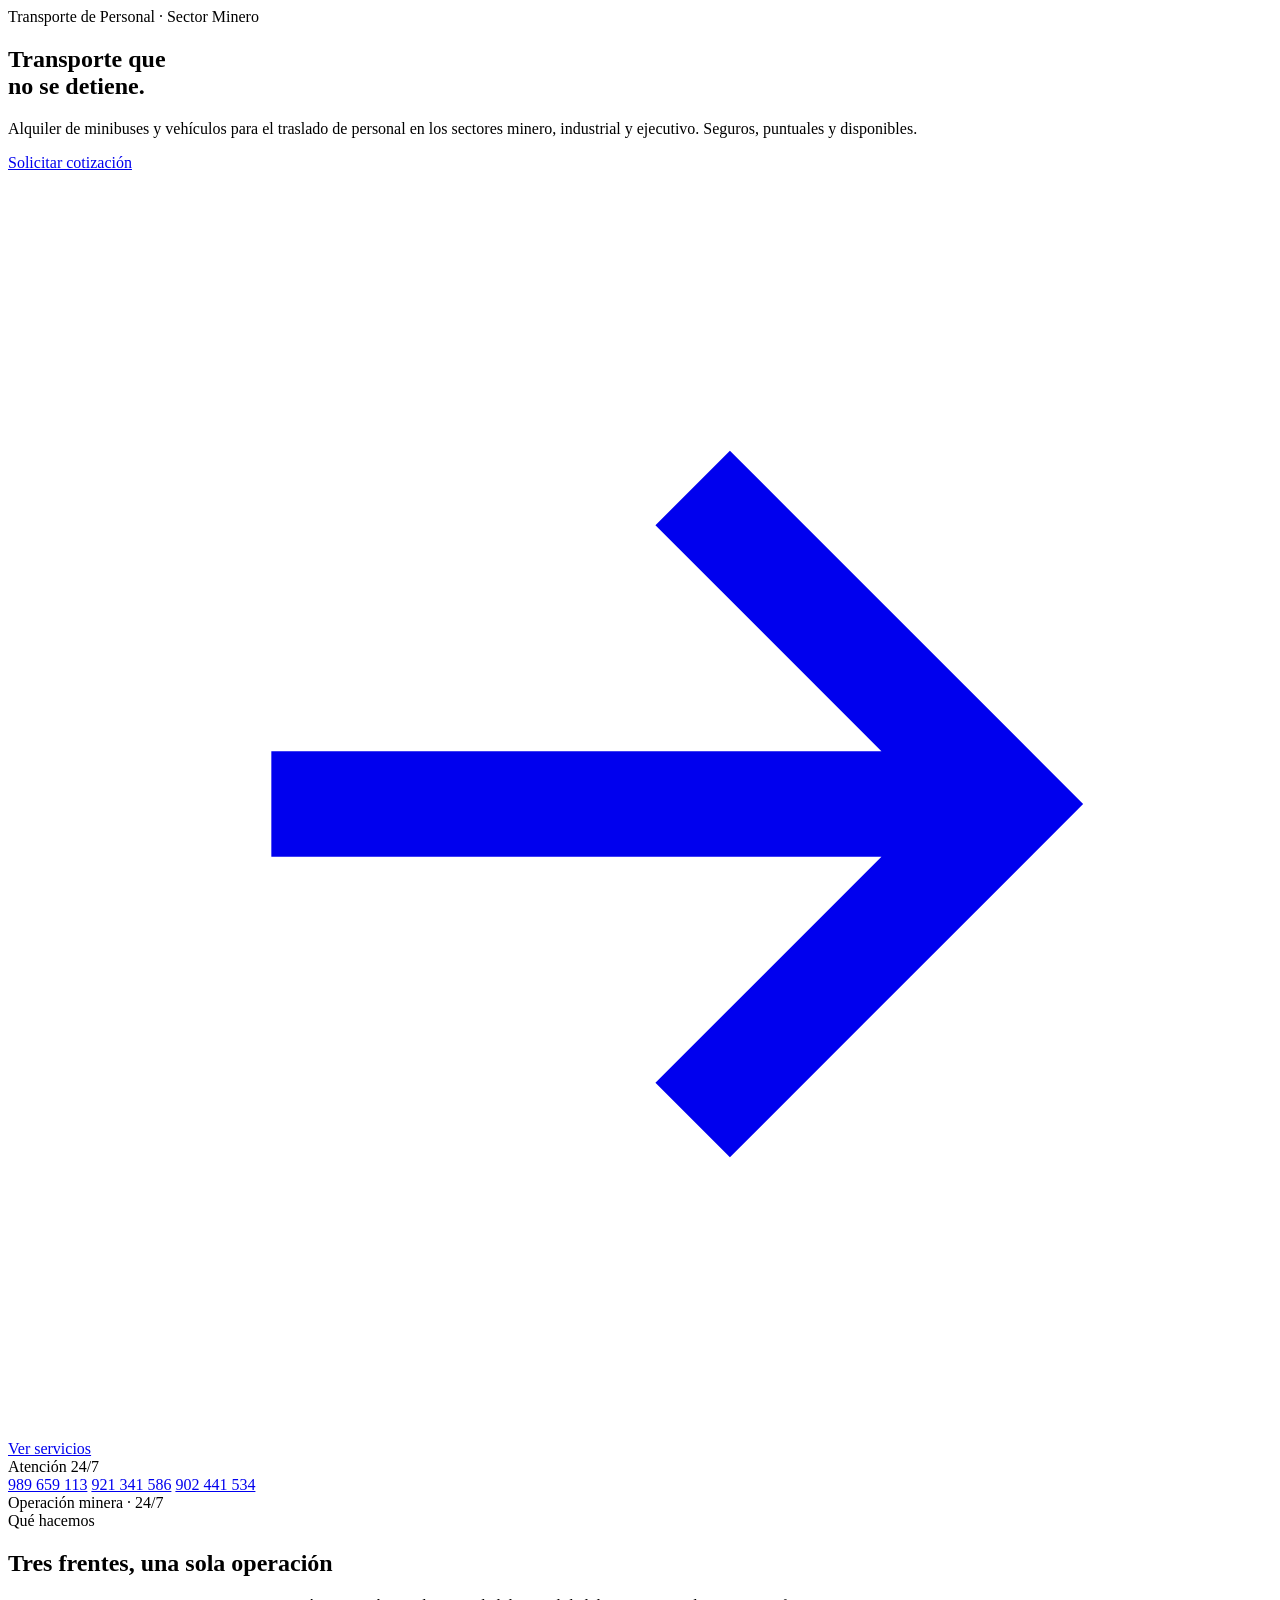
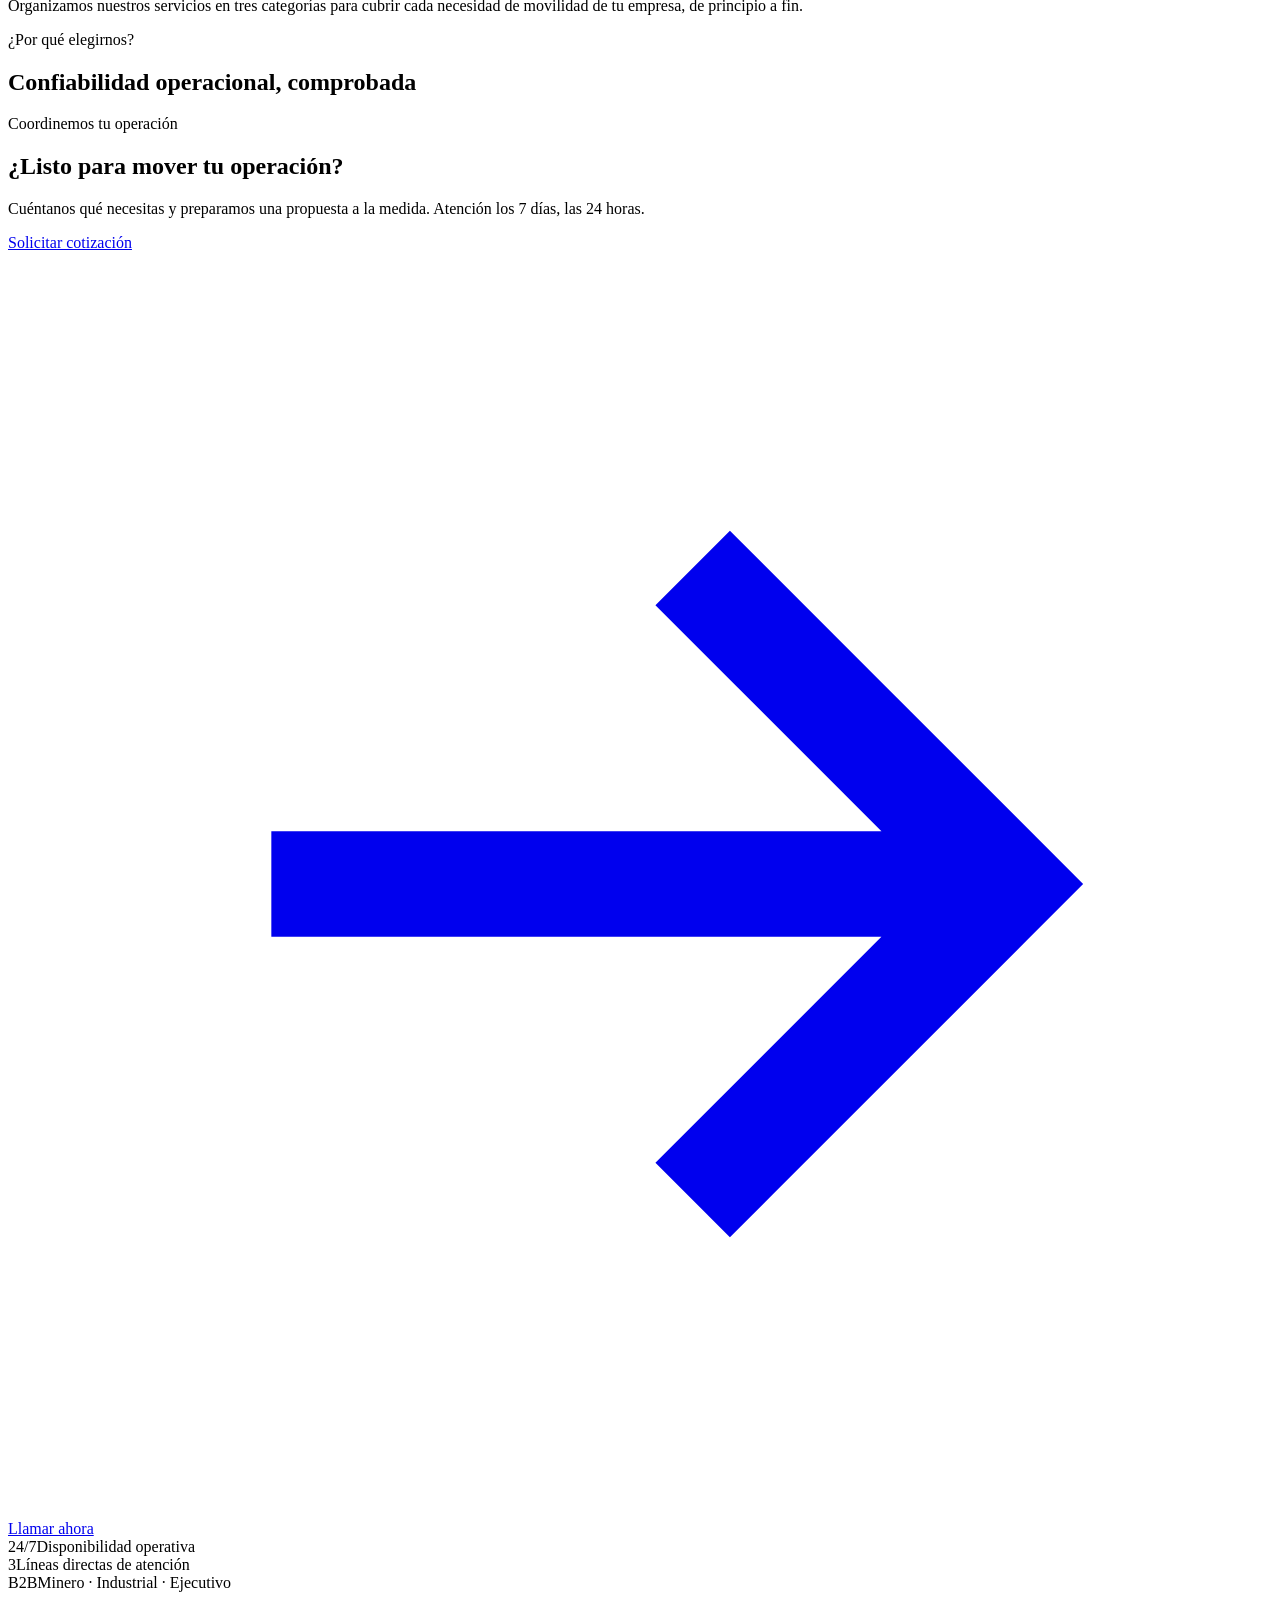
==== commit 34baaf9e: "Reducir duplicacion: SSI para head/scripts + reveal compartido - partials/head.html y partials/scrip" ====
--- a/index.html
+++ b/index.html
@@ -1,22 +1,9 @@
 <!doctype html>
 <html lang="es">
   <head>
-    <meta charset="UTF-8" />
-    <meta name="viewport" content="width=device-width, initial-scale=1.0" />
-    <title>CYD — Transporte y Alquiler de Vehículos</title>
-    <meta
-      name="description"
-      content="CYD — Transporte de personal y alquiler de minibuses y vehículos para los sectores minero, industrial y ejecutivo. Disponibilidad 24/7."
-    />
-    <link rel="preconnect" href="https://fonts.googleapis.com" />
-    <link rel="preconnect" href="https://fonts.gstatic.com" crossorigin />
-    <link
-      href="https://fonts.googleapis.com/css2?family=Barlow+Condensed:wght@500;600;700;800&family=Barlow:wght@300;400;500;600&display=swap"
-      rel="stylesheet"
-    />
-    <link rel="icon" type="image/png" href="assets/cyd-logo-mark.png" />
-    <link rel="apple-touch-icon" href="assets/cyd-logo-mark.png" />
-    <link rel="stylesheet" href="assets/cyd.css?v=75efc195" />
+    <!--#set var="page_title" value="CYD — Transporte y Alquiler de Vehículos" -->
+    <!--#set var="page_desc" value="CYD — Transporte de personal y alquiler de minibuses y vehículos para los sectores minero, industrial y ejecutivo. Disponibilidad 24/7." -->
+    <!--#include virtual="partials/head.html" -->
   </head>
   <body>
     <header id="site-header"></header>
@@ -175,8 +162,7 @@
     <script>
       window.CYD_PAGE = "inicio";
     </script>
-    <script src="assets/image-slot.js?v=605df3a6"></script>
-    <script src="assets/cyd.js?v=7b2daee9"></script>
+    <!--#include virtual="partials/scripts.html" -->
     <script>
       // Tarjetas de categoría (usa CYD_CATS de cyd.js)
       const catMeta = {
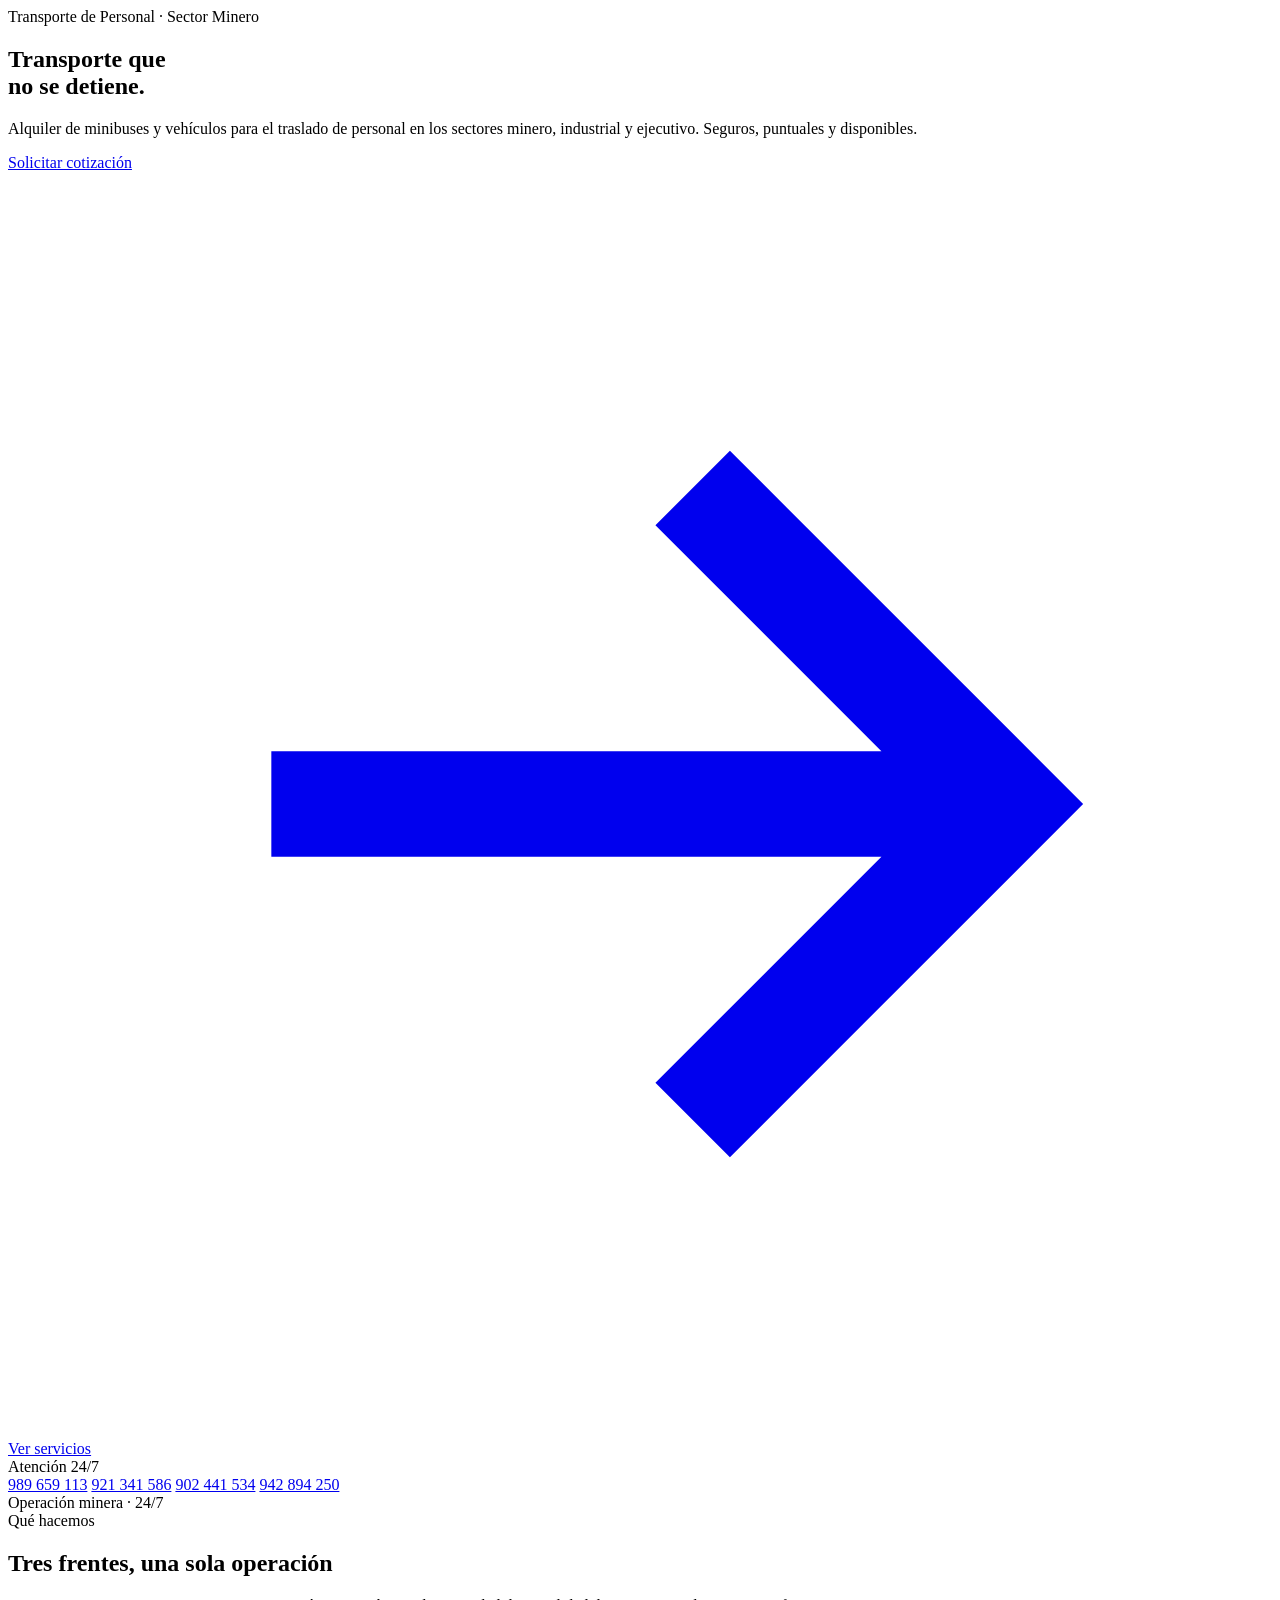
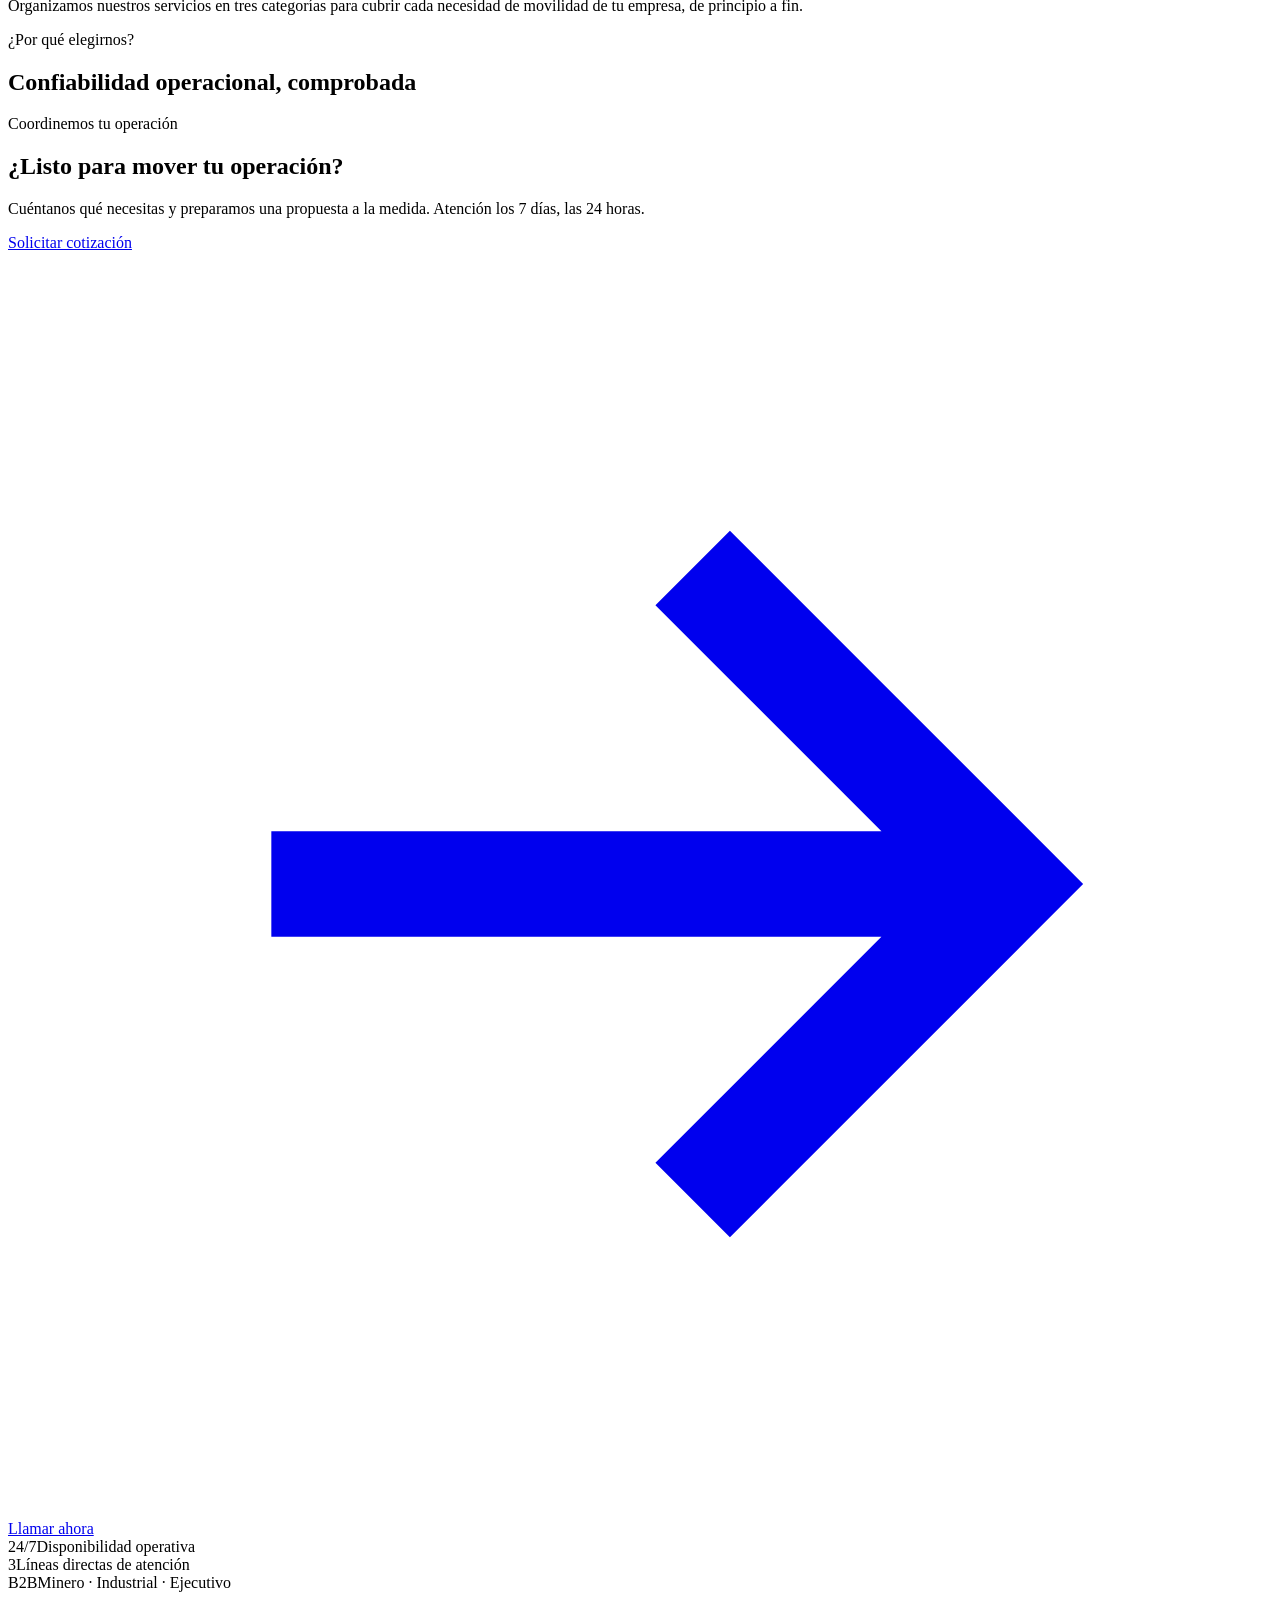
==== commit 1340b506: "Agregar 4to numero de asesor comercial (942 894 250) Añadido en inicio, contacto (tarjeta + lista + " ====
--- a/index.html
+++ b/index.html
@@ -47,6 +47,7 @@
                   <a href="tel:989659113">989 659 113</a>
                   <a href="tel:921341586">921 341 586</a>
                   <a href="tel:902441534">902 441 534</a>
+                  <a href="tel:942894250">942 894 250</a>
                 </div>
               </div>
             </div>
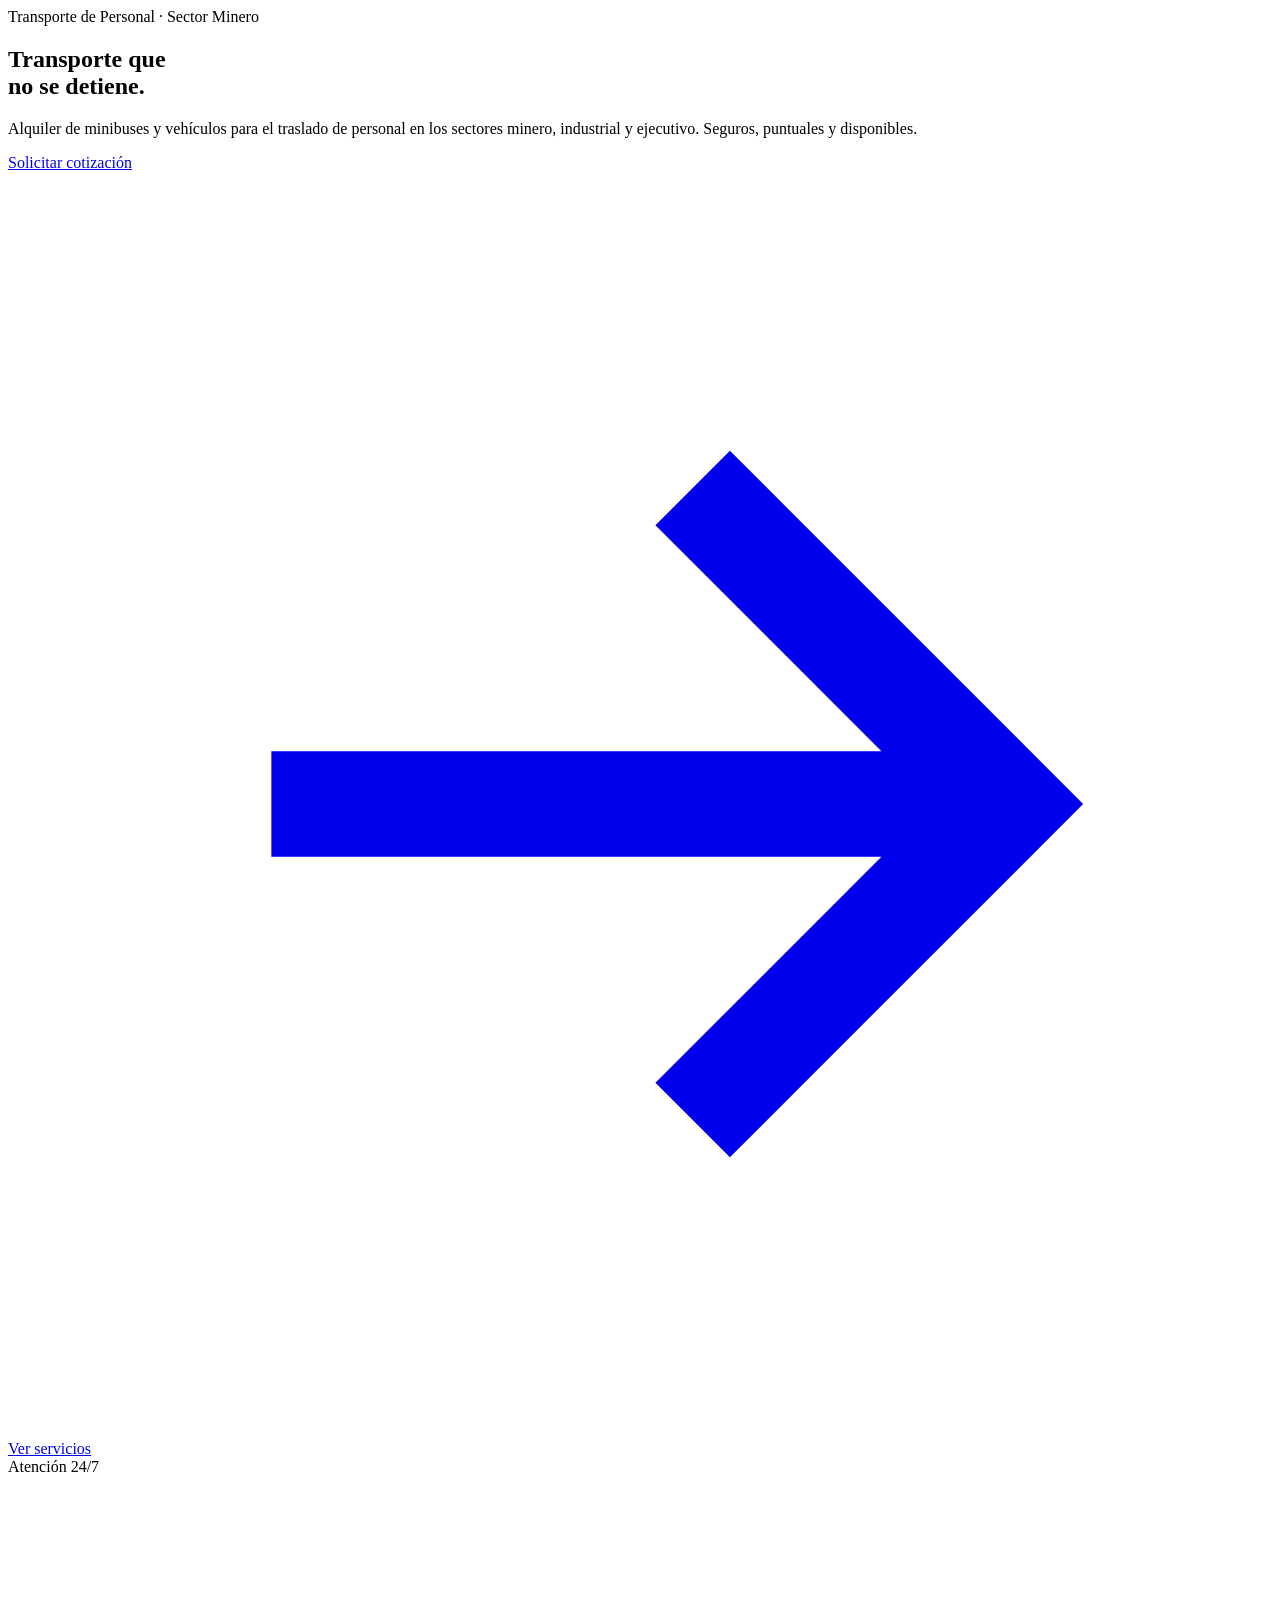
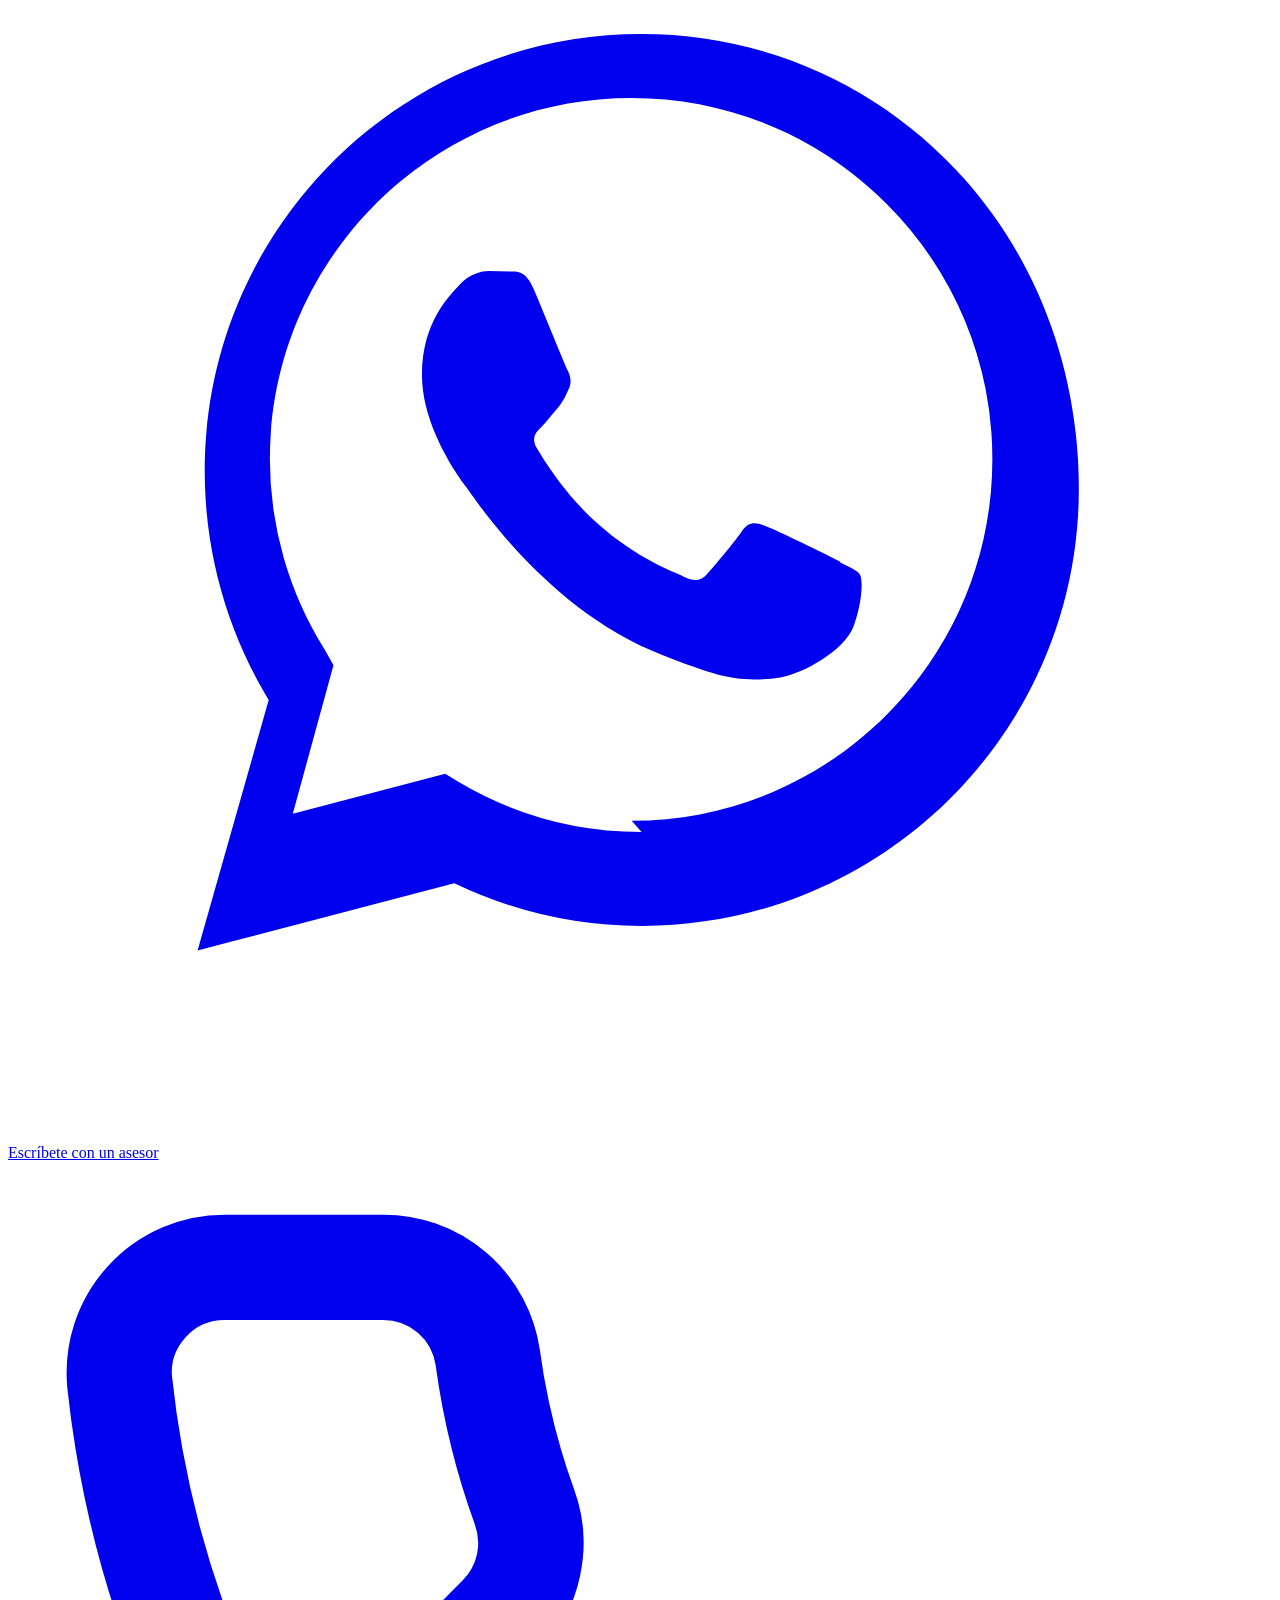
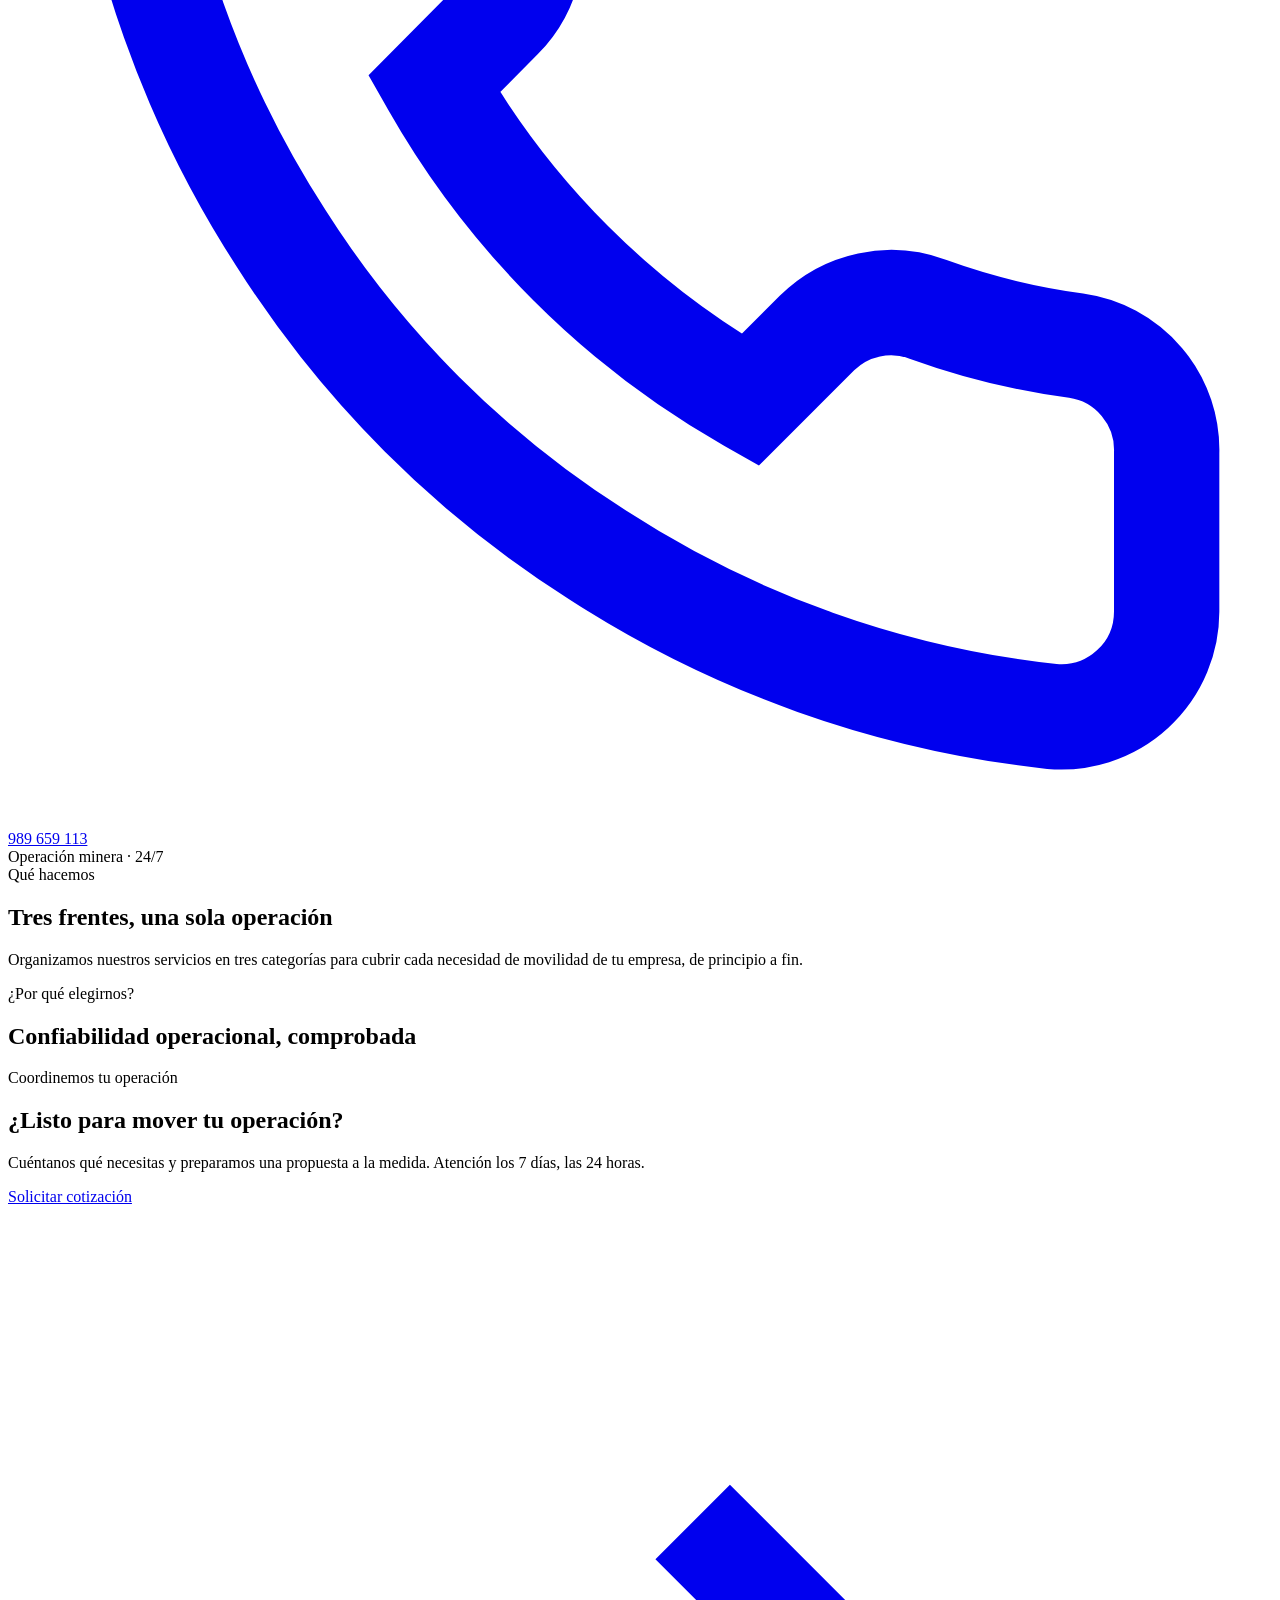
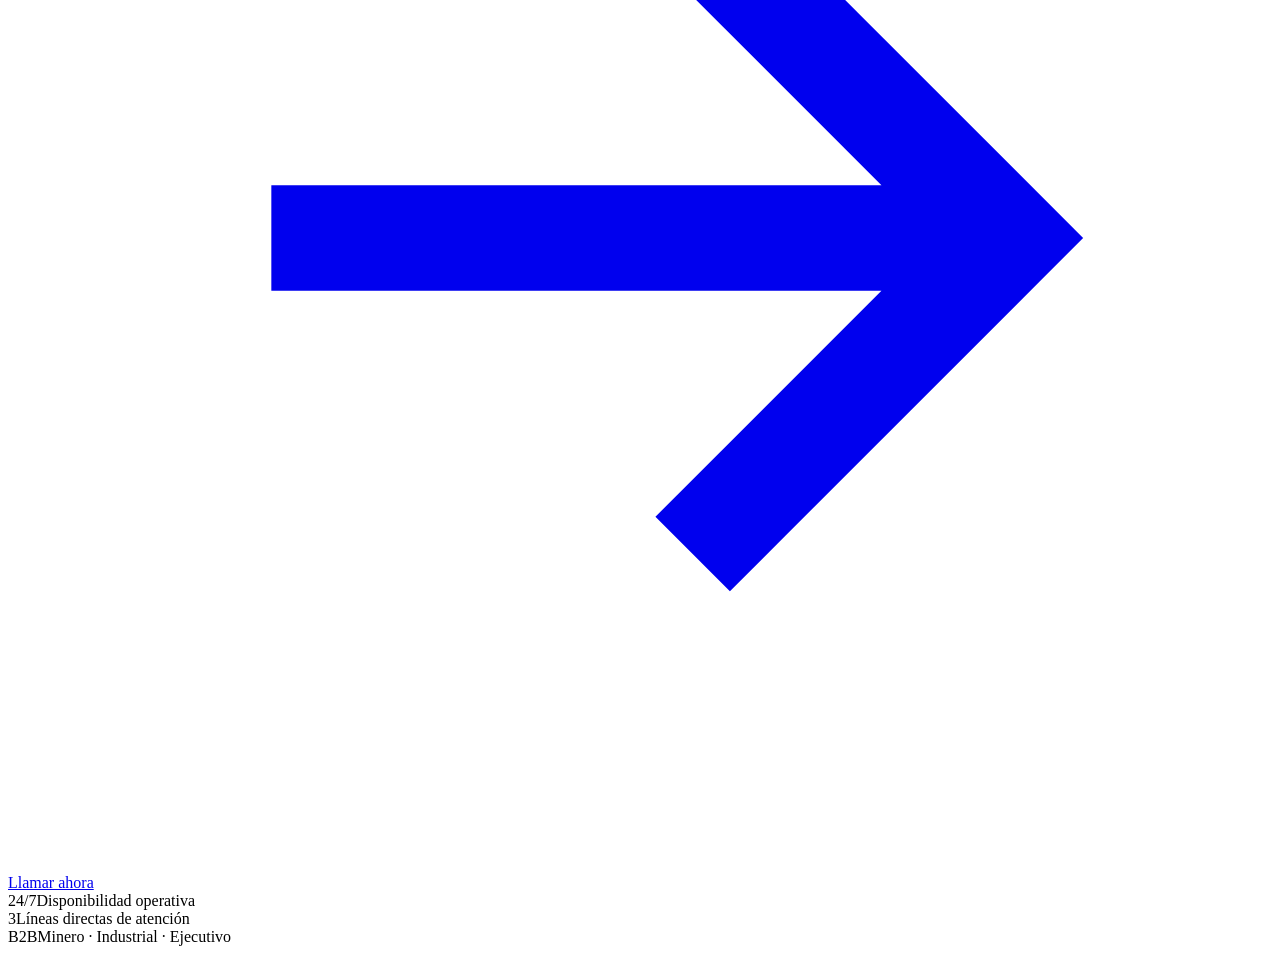
==== commit b4301a73: "Rediseno UX de contacto: tarjetas de asesor + WhatsApp - Hero: una accion dominante (boton WhatsApp " ====
--- a/index.html
+++ b/index.html
@@ -43,11 +43,15 @@
               </div>
               <div class="contacts reveal" style="transition-delay: 0.24s">
                 <span class="lab"><span class="dot"></span>Atención 24/7</span>
-                <div class="nums">
-                  <a href="tel:989659113">989 659 113</a>
-                  <a href="tel:921341586">921 341 586</a>
-                  <a href="tel:902441534">902 441 534</a>
-                  <a href="tel:942894250">942 894 250</a>
+                <div class="hero-c-actions">
+                  <a class="btn-wa" href="https://wa.me/51989659113?text=Hola%20CYD%2C%20quisiera%20informaci%C3%B3n%20sobre%20sus%20servicios." target="_blank" rel="noopener">
+                    <svg viewBox="0 0 32 32" fill="currentColor" aria-hidden="true"><path d="M16.04 4C9.93 4 4.98 8.95 4.98 15.06c0 2.05.56 4.05 1.62 5.8L4.8 27.2l6.5-1.7a11 11 0 0 0 4.74 1.08h.01c6.1 0 11.06-4.95 11.06-11.06C27.11 8.95 22.15 4 16.04 4Zm0 20.2a9.1 9.1 0 0 1-4.64-1.27l-.33-.2-3.86 1.01 1.03-3.76-.22-.39a9.06 9.06 0 0 1-1.39-4.83c0-5.04 4.1-9.14 9.15-9.14 2.44 0 4.74.95 6.46 2.68a9.08 9.08 0 0 1 2.68 6.47c0 5.05-4.1 9.15-9.13 9.15Zm5.02-6.85c-.27-.14-1.62-.8-1.87-.89-.25-.09-.43-.14-.62.14-.18.27-.71.89-.87 1.07-.16.18-.32.2-.59.07-.27-.14-1.16-.43-2.2-1.36-.81-.72-1.36-1.62-1.52-1.89-.16-.27-.02-.42.12-.55.12-.12.27-.32.41-.48.14-.16.18-.27.27-.46.09-.18.05-.34-.02-.48-.07-.14-.62-1.49-.85-2.04-.22-.53-.45-.46-.62-.47l-.53-.01c-.18 0-.48.07-.73.34-.25.27-.96.94-.96 2.29s.98 2.66 1.12 2.84c.14.18 1.93 2.95 4.68 4.13.65.28 1.16.45 1.56.58.66.21 1.25.18 1.72.11.52-.08 1.62-.66 1.85-1.3.23-.64.23-1.18.16-1.3-.07-.11-.25-.18-.52-.32Z"/></svg>
+                    Escríbete con un asesor
+                  </a>
+                  <a class="hero-call" href="tel:989659113">
+                    <svg viewBox="0 0 24 24" fill="none" stroke="currentColor" stroke-width="2" aria-hidden="true"><path d="M22 16.92v3a2 2 0 0 1-2.18 2 19.79 19.79 0 0 1-8.63-3.07 19.5 19.5 0 0 1-6-6 19.79 19.79 0 0 1-3.07-8.67A2 2 0 0 1 4.11 2h3a2 2 0 0 1 2 1.72c.13.96.36 1.9.69 2.81a2 2 0 0 1-.45 2.11L8.09 9.91a16 16 0 0 0 6 6l1.27-1.27a2 2 0 0 1 2.11-.45c.91.33 1.85.56 2.81.69A2 2 0 0 1 22 16.92z"/></svg>
+                    989 659 113
+                  </a>
                 </div>
               </div>
             </div>
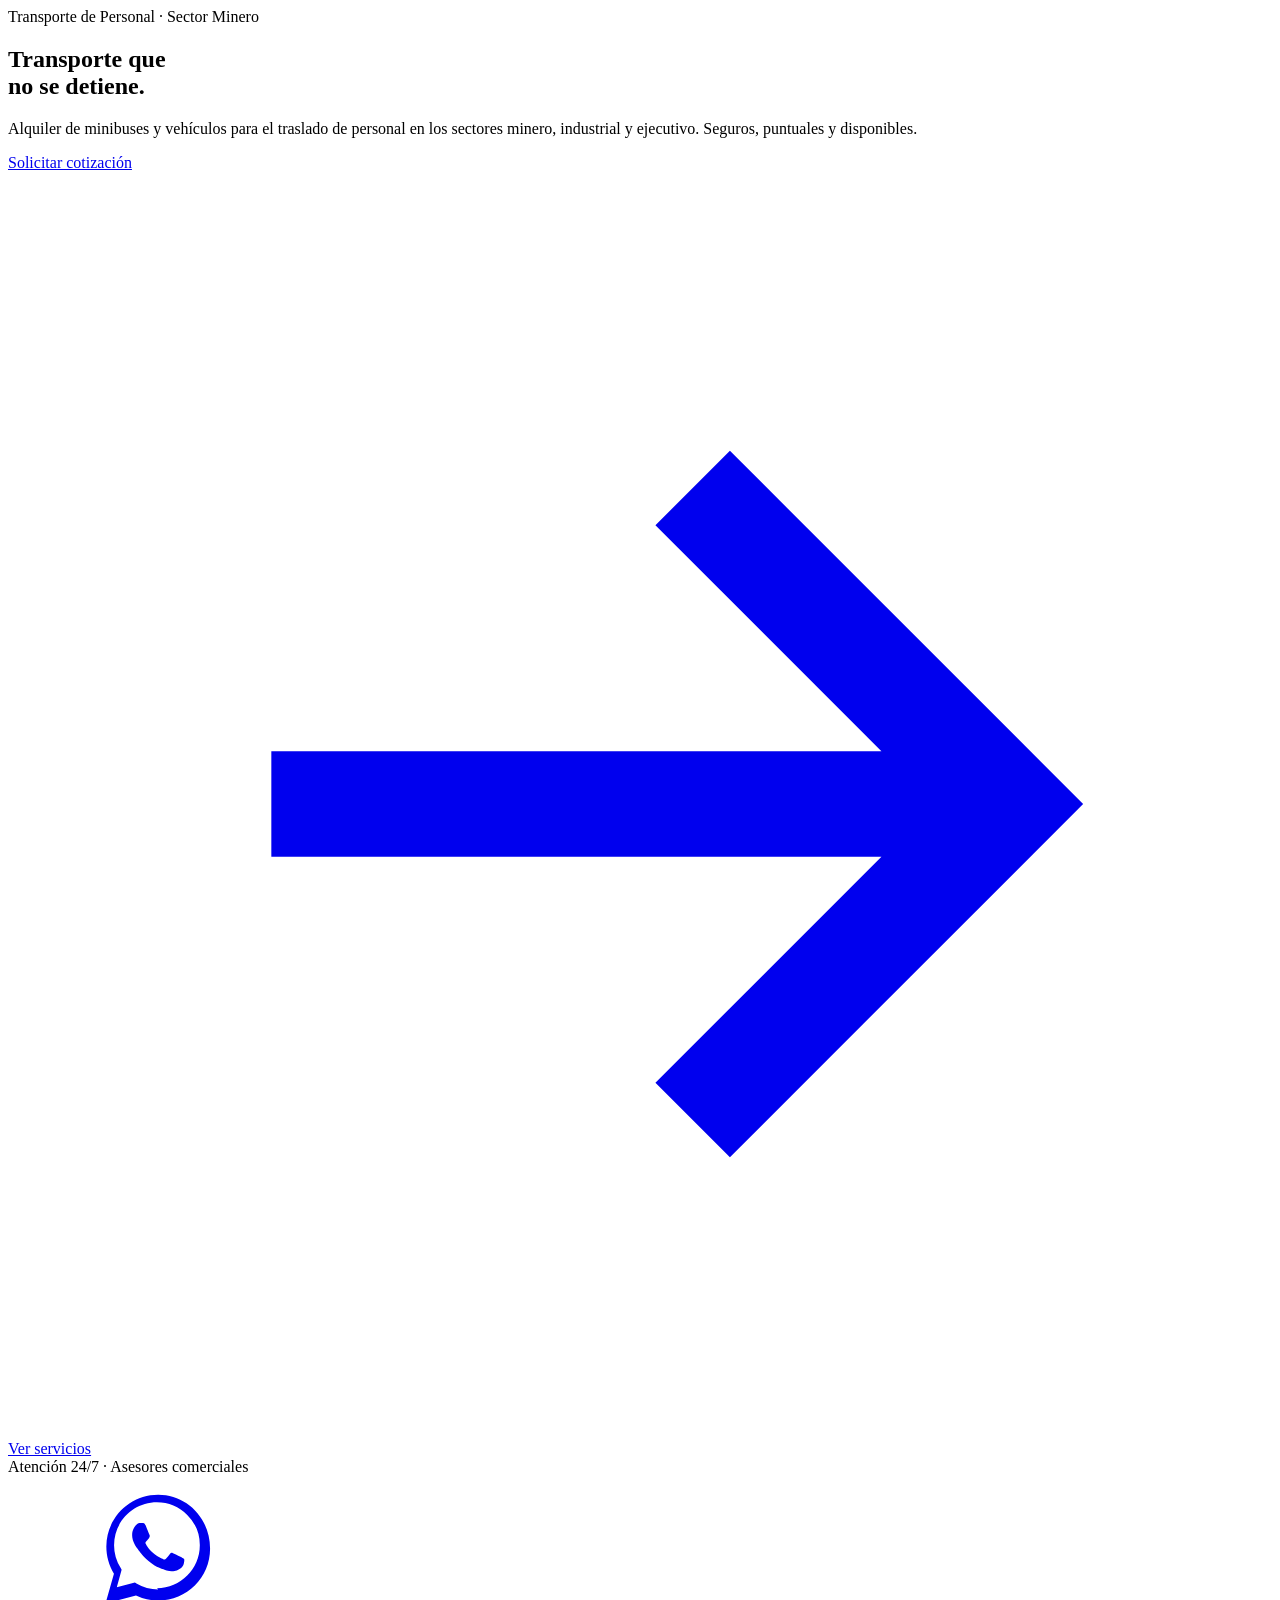
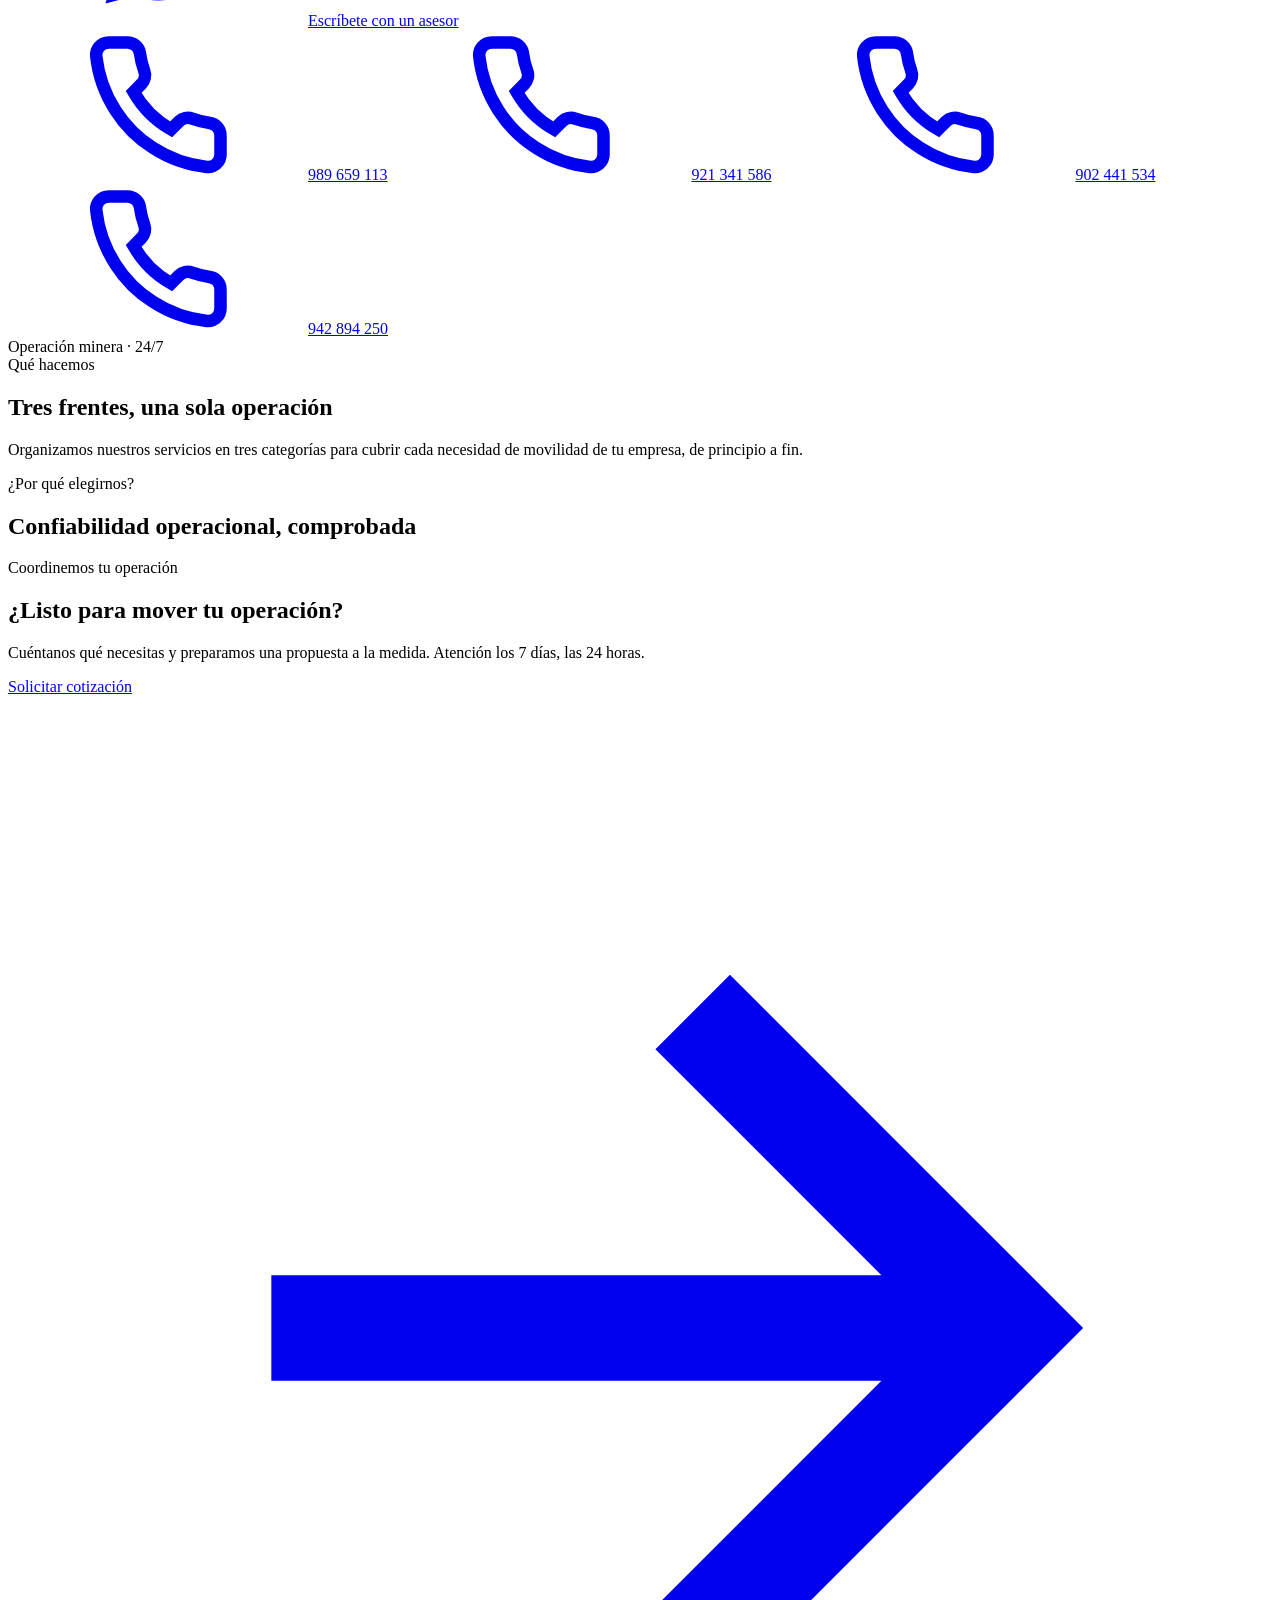
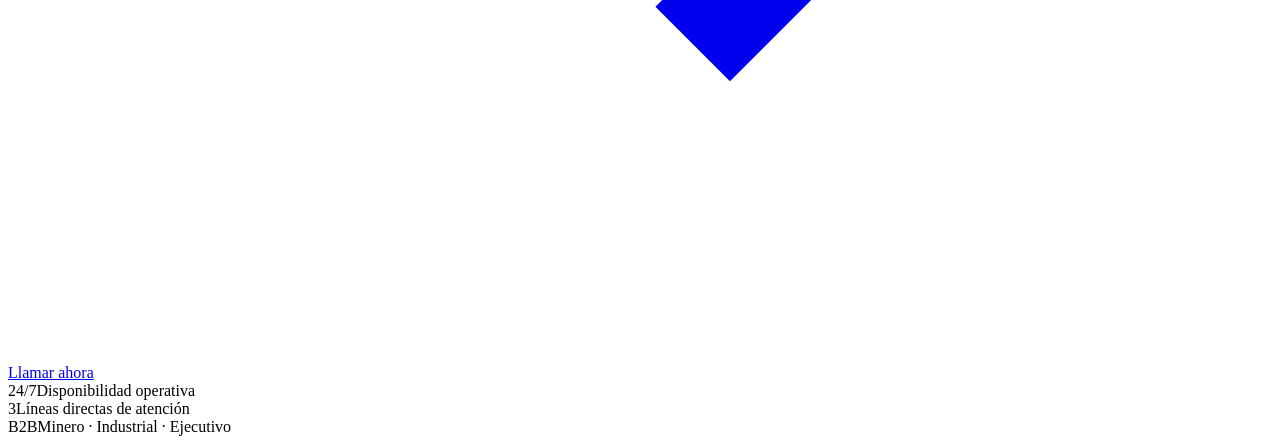
==== commit 657205a1: "Hero: mostrar los 4 numeros como chips + boton WhatsApp A pedido del cliente, los 4 asesores se ven " ====
--- a/index.html
+++ b/index.html
@@ -42,16 +42,19 @@
                 <a href="servicios.html" class="btn btn-ghost">Ver servicios</a>
               </div>
               <div class="contacts reveal" style="transition-delay: 0.24s">
-                <span class="lab"><span class="dot"></span>Atención 24/7</span>
+                <svg width="0" height="0" style="position:absolute" aria-hidden="true">
+                  <symbol id="ic-phone" viewBox="0 0 24 24" fill="none" stroke="currentColor" stroke-width="2"><path d="M22 16.92v3a2 2 0 0 1-2.18 2 19.79 19.79 0 0 1-8.63-3.07 19.5 19.5 0 0 1-6-6 19.79 19.79 0 0 1-3.07-8.67A2 2 0 0 1 4.11 2h3a2 2 0 0 1 2 1.72c.13.96.36 1.9.69 2.81a2 2 0 0 1-.45 2.11L8.09 9.91a16 16 0 0 0 6 6l1.27-1.27a2 2 0 0 1 2.11-.45c.91.33 1.85.56 2.81.69A2 2 0 0 1 22 16.92z"/></symbol>
+                  <symbol id="ic-wa" viewBox="0 0 32 32" fill="currentColor"><path d="M16.04 4C9.93 4 4.98 8.95 4.98 15.06c0 2.05.56 4.05 1.62 5.8L4.8 27.2l6.5-1.7a11 11 0 0 0 4.74 1.08h.01c6.1 0 11.06-4.95 11.06-11.06C27.11 8.95 22.15 4 16.04 4Zm0 20.2a9.1 9.1 0 0 1-4.64-1.27l-.33-.2-3.86 1.01 1.03-3.76-.22-.39a9.06 9.06 0 0 1-1.39-4.83c0-5.04 4.1-9.14 9.15-9.14 2.44 0 4.74.95 6.46 2.68a9.08 9.08 0 0 1 2.68 6.47c0 5.05-4.1 9.15-9.13 9.15Zm5.02-6.85c-.27-.14-1.62-.8-1.87-.89-.25-.09-.43-.14-.62.14-.18.27-.71.89-.87 1.07-.16.18-.32.2-.59.07-.27-.14-1.16-.43-2.2-1.36-.81-.72-1.36-1.62-1.52-1.89-.16-.27-.02-.42.12-.55.12-.12.27-.32.41-.48.14-.16.18-.27.27-.46.09-.18.05-.34-.02-.48-.07-.14-.62-1.49-.85-2.04-.22-.53-.45-.46-.62-.47l-.53-.01c-.18 0-.48.07-.73.34-.25.27-.96.94-.96 2.29s.98 2.66 1.12 2.84c.14.18 1.93 2.95 4.68 4.13.65.28 1.16.45 1.56.58.66.21 1.25.18 1.72.11.52-.08 1.62-.66 1.85-1.3.23-.64.23-1.18.16-1.3-.07-.11-.25-.18-.52-.32Z"/></symbol>
+                </svg>
+                <span class="lab"><span class="dot"></span>Atención 24/7 · Asesores comerciales</span>
                 <div class="hero-c-actions">
-                  <a class="btn-wa" href="https://wa.me/51989659113?text=Hola%20CYD%2C%20quisiera%20informaci%C3%B3n%20sobre%20sus%20servicios." target="_blank" rel="noopener">
-                    <svg viewBox="0 0 32 32" fill="currentColor" aria-hidden="true"><path d="M16.04 4C9.93 4 4.98 8.95 4.98 15.06c0 2.05.56 4.05 1.62 5.8L4.8 27.2l6.5-1.7a11 11 0 0 0 4.74 1.08h.01c6.1 0 11.06-4.95 11.06-11.06C27.11 8.95 22.15 4 16.04 4Zm0 20.2a9.1 9.1 0 0 1-4.64-1.27l-.33-.2-3.86 1.01 1.03-3.76-.22-.39a9.06 9.06 0 0 1-1.39-4.83c0-5.04 4.1-9.14 9.15-9.14 2.44 0 4.74.95 6.46 2.68a9.08 9.08 0 0 1 2.68 6.47c0 5.05-4.1 9.15-9.13 9.15Zm5.02-6.85c-.27-.14-1.62-.8-1.87-.89-.25-.09-.43-.14-.62.14-.18.27-.71.89-.87 1.07-.16.18-.32.2-.59.07-.27-.14-1.16-.43-2.2-1.36-.81-.72-1.36-1.62-1.52-1.89-.16-.27-.02-.42.12-.55.12-.12.27-.32.41-.48.14-.16.18-.27.27-.46.09-.18.05-.34-.02-.48-.07-.14-.62-1.49-.85-2.04-.22-.53-.45-.46-.62-.47l-.53-.01c-.18 0-.48.07-.73.34-.25.27-.96.94-.96 2.29s.98 2.66 1.12 2.84c.14.18 1.93 2.95 4.68 4.13.65.28 1.16.45 1.56.58.66.21 1.25.18 1.72.11.52-.08 1.62-.66 1.85-1.3.23-.64.23-1.18.16-1.3-.07-.11-.25-.18-.52-.32Z"/></svg>
-                    Escríbete con un asesor
-                  </a>
-                  <a class="hero-call" href="tel:989659113">
-                    <svg viewBox="0 0 24 24" fill="none" stroke="currentColor" stroke-width="2" aria-hidden="true"><path d="M22 16.92v3a2 2 0 0 1-2.18 2 19.79 19.79 0 0 1-8.63-3.07 19.5 19.5 0 0 1-6-6 19.79 19.79 0 0 1-3.07-8.67A2 2 0 0 1 4.11 2h3a2 2 0 0 1 2 1.72c.13.96.36 1.9.69 2.81a2 2 0 0 1-.45 2.11L8.09 9.91a16 16 0 0 0 6 6l1.27-1.27a2 2 0 0 1 2.11-.45c.91.33 1.85.56 2.81.69A2 2 0 0 1 22 16.92z"/></svg>
-                    989 659 113
-                  </a>
+                  <a class="btn-wa" href="https://wa.me/51989659113?text=Hola%20CYD%2C%20quisiera%20informaci%C3%B3n%20sobre%20sus%20servicios." target="_blank" rel="noopener"><svg><use href="#ic-wa"/></svg>Escríbete con un asesor</a>
+                  <div class="hero-nums">
+                    <a href="tel:989659113"><svg><use href="#ic-phone"/></svg>989 659 113</a>
+                    <a href="tel:921341586"><svg><use href="#ic-phone"/></svg>921 341 586</a>
+                    <a href="tel:902441534"><svg><use href="#ic-phone"/></svg>902 441 534</a>
+                    <a href="tel:942894250"><svg><use href="#ic-phone"/></svg>942 894 250</a>
+                  </div>
                 </div>
               </div>
             </div>
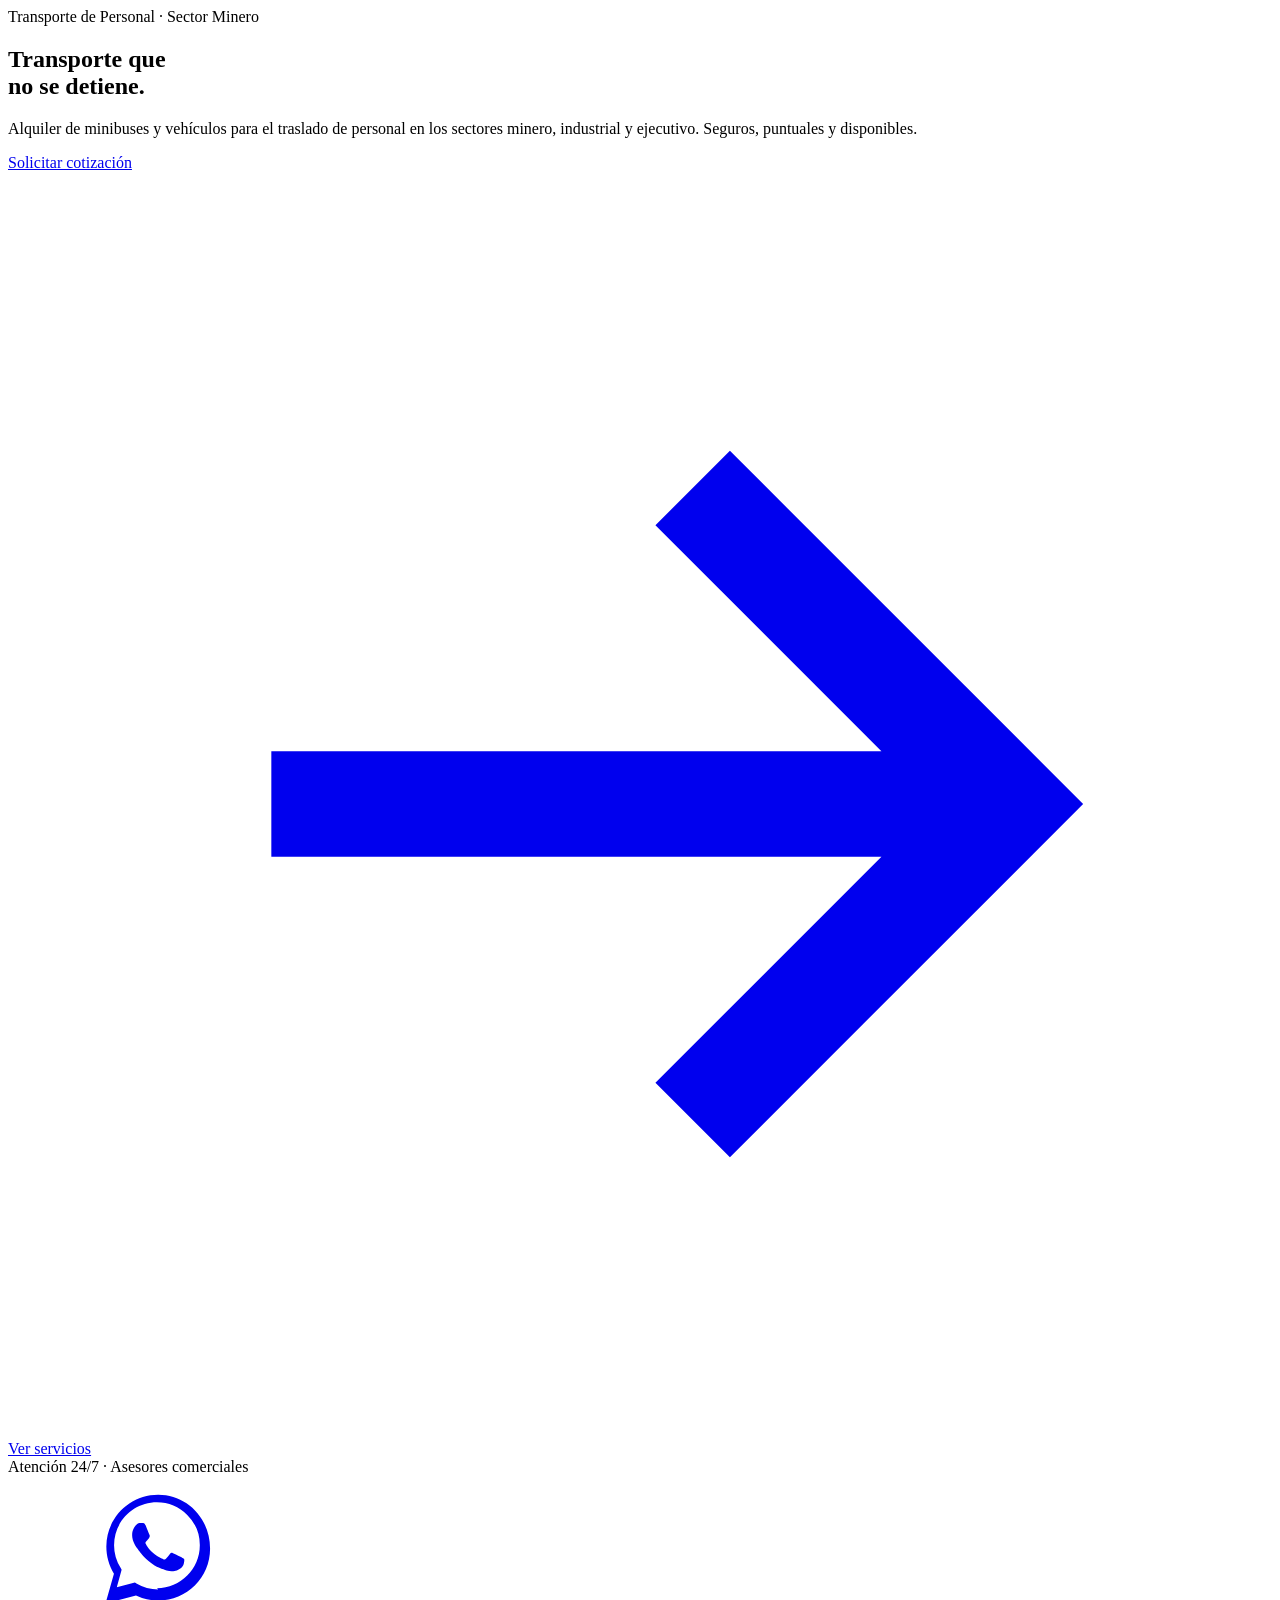
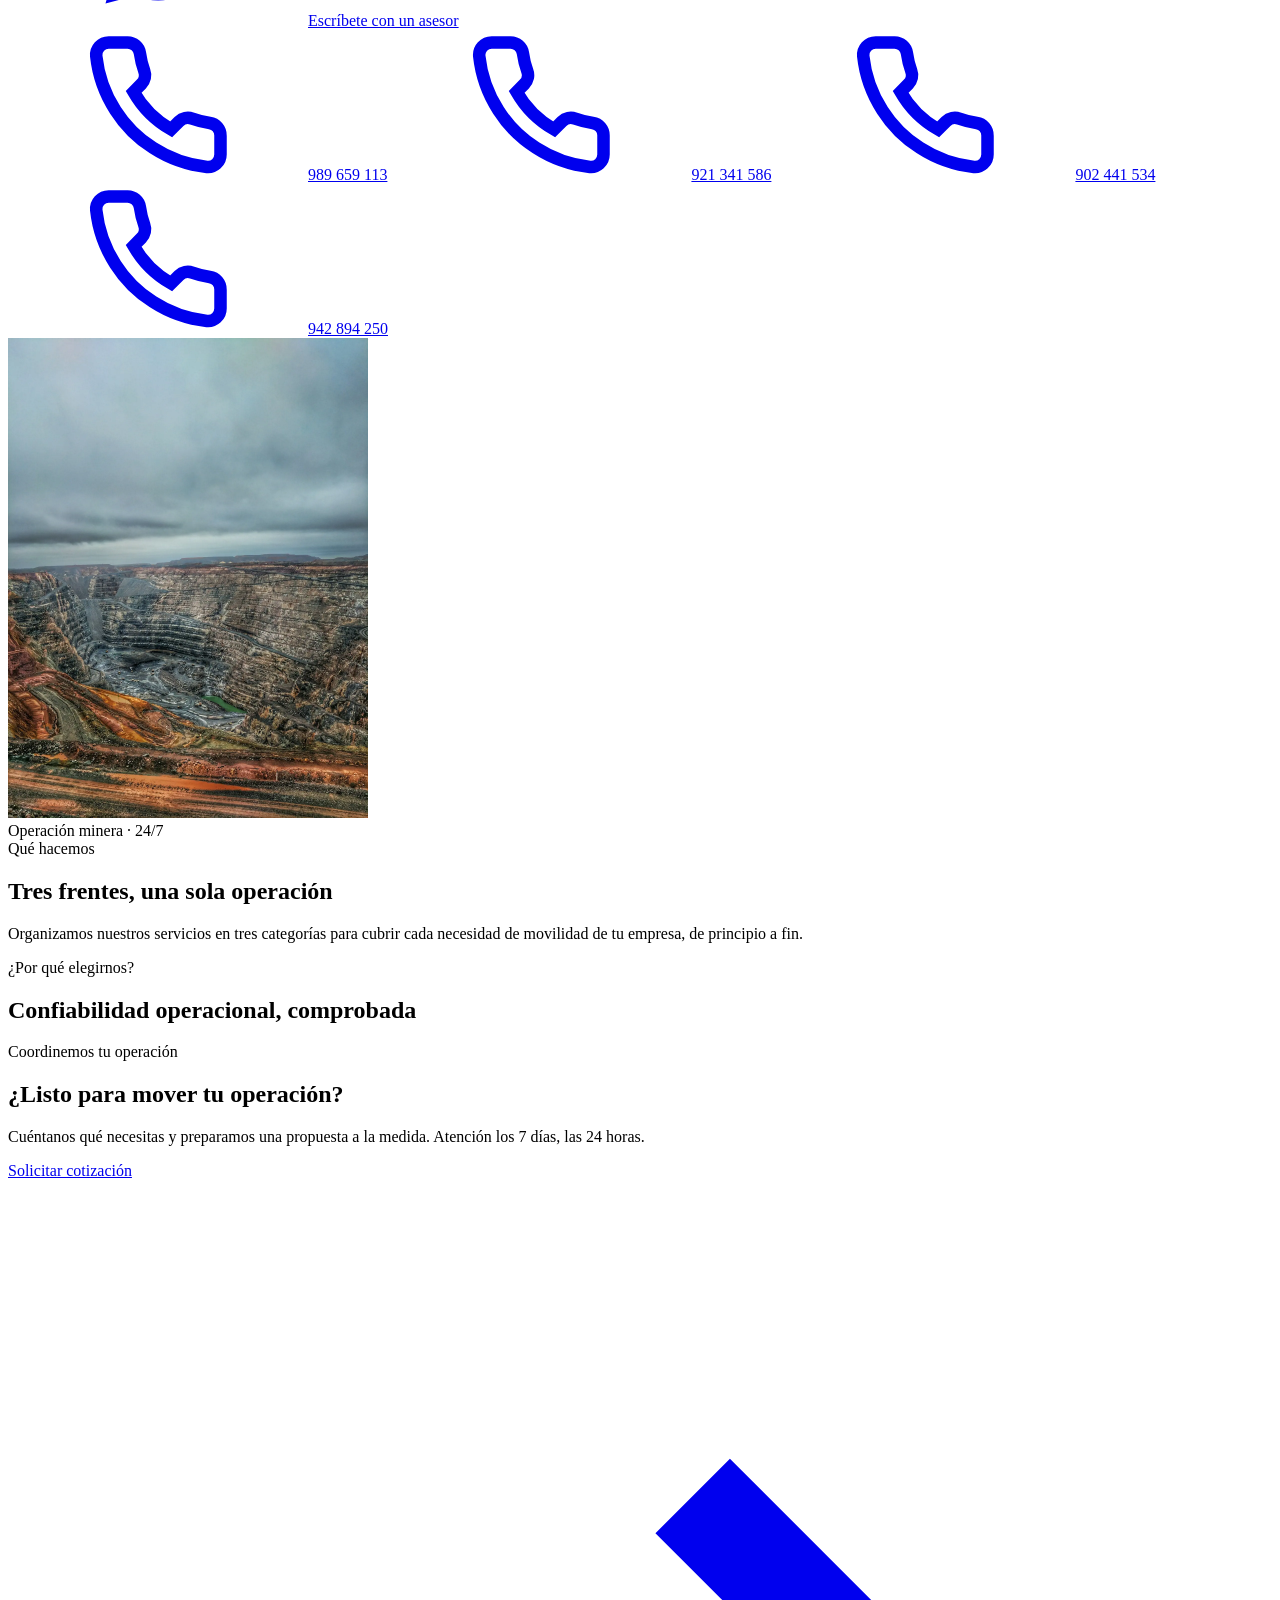
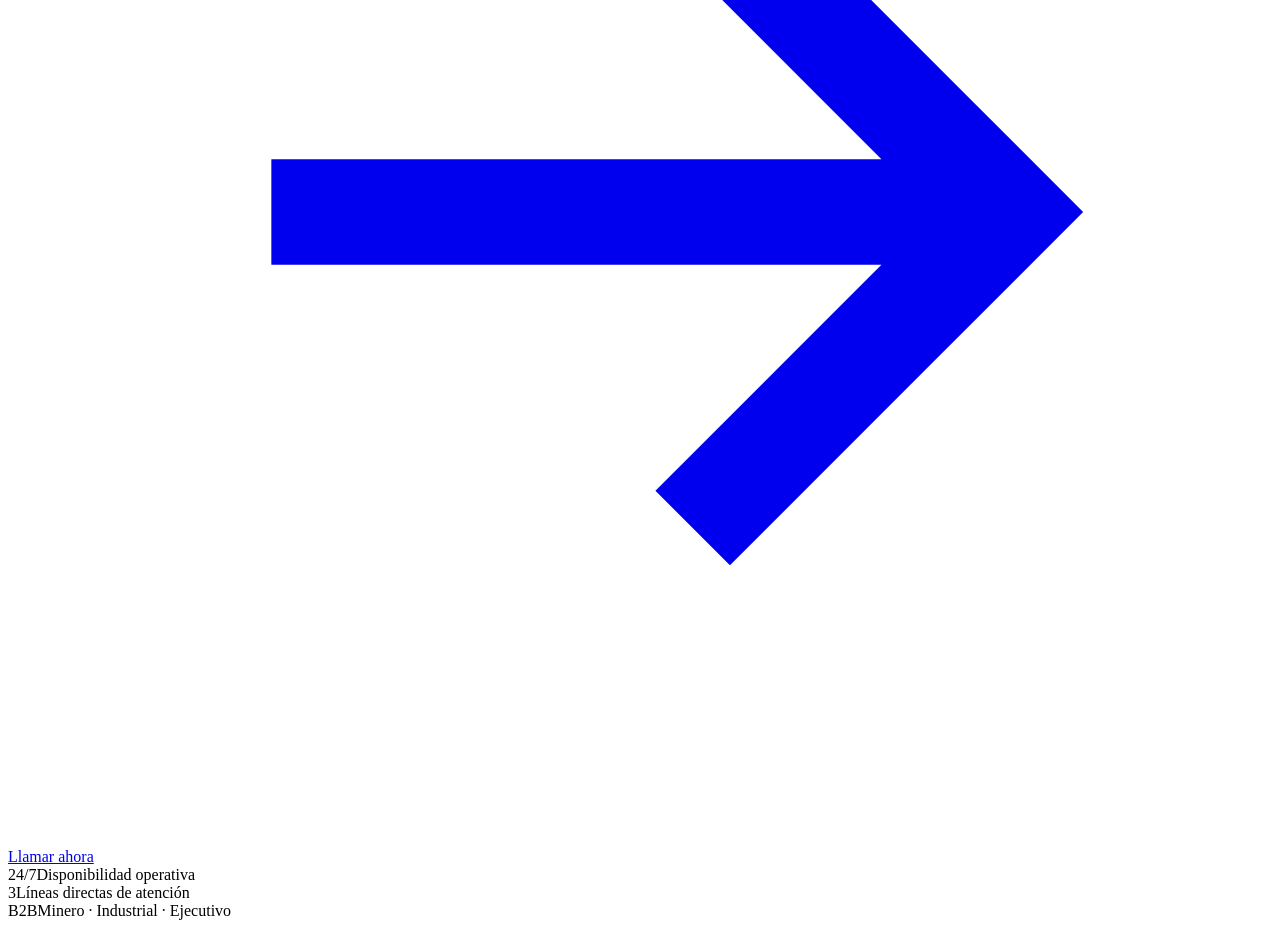
==== commit f273cafd: "Optimizar carga: imagenes locales WebP, hero nativo y assets ligeros - Reemplazar 18 imagenes de Uns" ====
--- a/index.html
+++ b/index.html
@@ -4,6 +4,13 @@
     <!--#set var="page_title" value="CYD — Transporte y Alquiler de Vehículos" -->
     <!--#set var="page_desc" value="CYD — Transporte de personal y alquiler de minibuses y vehículos para los sectores minero, industrial y ejecutivo. Disponibilidad 24/7." -->
     <!--#include virtual="partials/head.html" -->
+    <!-- Descubre la imagen del hero (LCP) lo antes posible, sin esperar al CSS/JS -->
+    <link
+      rel="preload"
+      as="image"
+      fetchpriority="high"
+      href="uploads/hero-mina.webp"
+    />
   </head>
   <body>
     <header id="site-header"></header>
@@ -62,14 +69,15 @@
               <div class="speedlines">
                 <span></span><span></span><span></span>
               </div>
-              <image-slot
+              <img
                 id="home-hero"
+                class="cyd-img"
                 style="height: 480px"
-                shape="rect"
-                fit="cover"
-                src="https://images.unsplash.com/photo-1628487749130-2d41acb1802a?w=1100&q=80&auto=format&fit=crop"
-                placeholder="Arrastra una foto de tu operación"
-              ></image-slot>
+                src="uploads/hero-mina.webp"
+                alt="Transporte de personal CYD en operación minera"
+                fetchpriority="high"
+                decoding="async"
+              />
               <div class="media-tag">
                 <span class="dot"></span>Operación minera · 24/7
               </div>
@@ -100,7 +108,7 @@
         class="band-navy section-pad"
         id="porque"
         style="
-          --band-img: url(&quot;https://images.unsplash.com/photo-1711012604128-8339024a3e12?w=1600&q=80&auto=format&fit=crop&quot;);
+          --band-img: url(&quot;uploads/band-flota.webp&quot;);
         "
       >
         <div class="container">
@@ -117,7 +125,7 @@
       <section
         class="cta-band"
         style="
-          --band-img: url(&quot;https://images.unsplash.com/photo-1755717706420-83d338718475?w=1600&q=80&auto=format&fit=crop&quot;);
+          --band-img: url(&quot;uploads/band-cta.webp&quot;);
         "
       >
         <div class="container">
@@ -176,17 +184,17 @@
       const catMeta = {
         transporte: {
           photo:
-            "https://images.unsplash.com/photo-1535655685871-dc8158ff167e?w=900&q=80&auto=format&fit=crop",
+            "uploads/cat-transporte.webp",
           desc: "Trasladamos a tu personal hacia la faena de forma segura, puntual y continua.",
         },
         alquiler: {
           photo:
-            "https://images.unsplash.com/photo-1533473359331-0135ef1b58bf?w=900&q=80&auto=format&fit=crop",
+            "uploads/cat-alquiler.webp",
           desc: "Alquiler de minibuses y unidades en óptimas condiciones para que tu operación opere a su conveniencia.",
         },
         soluciones: {
           photo:
-            "https://images.unsplash.com/photo-1553413077-190dd305871c?w=900&q=80&auto=format&fit=crop",
+            "uploads/cat-soluciones.webp",
           desc: "Consultoría logística que combina transporte y flota en un servicio personalizado de extremo a extremo.",
         },
       };
@@ -197,7 +205,7 @@
     <a class="cat-card reveal" href="servicios.html#cat-${c.id}" style="transition-delay:${i * 0.08}s">
       <div class="ph">
         <span class="num">${c.n}</span>
-        <image-slot id="cat-${c.id}" style="height:220px" shape="rect" fit="cover" src="${catMeta[c.id].photo}" placeholder="Foto ${c.short}"></image-slot>
+        <img class="cyd-img" src="${catMeta[c.id].photo}" alt="${c.title}" loading="lazy" decoding="async">
       </div>
       <div class="body">
         <h3>${c.title}</h3>
